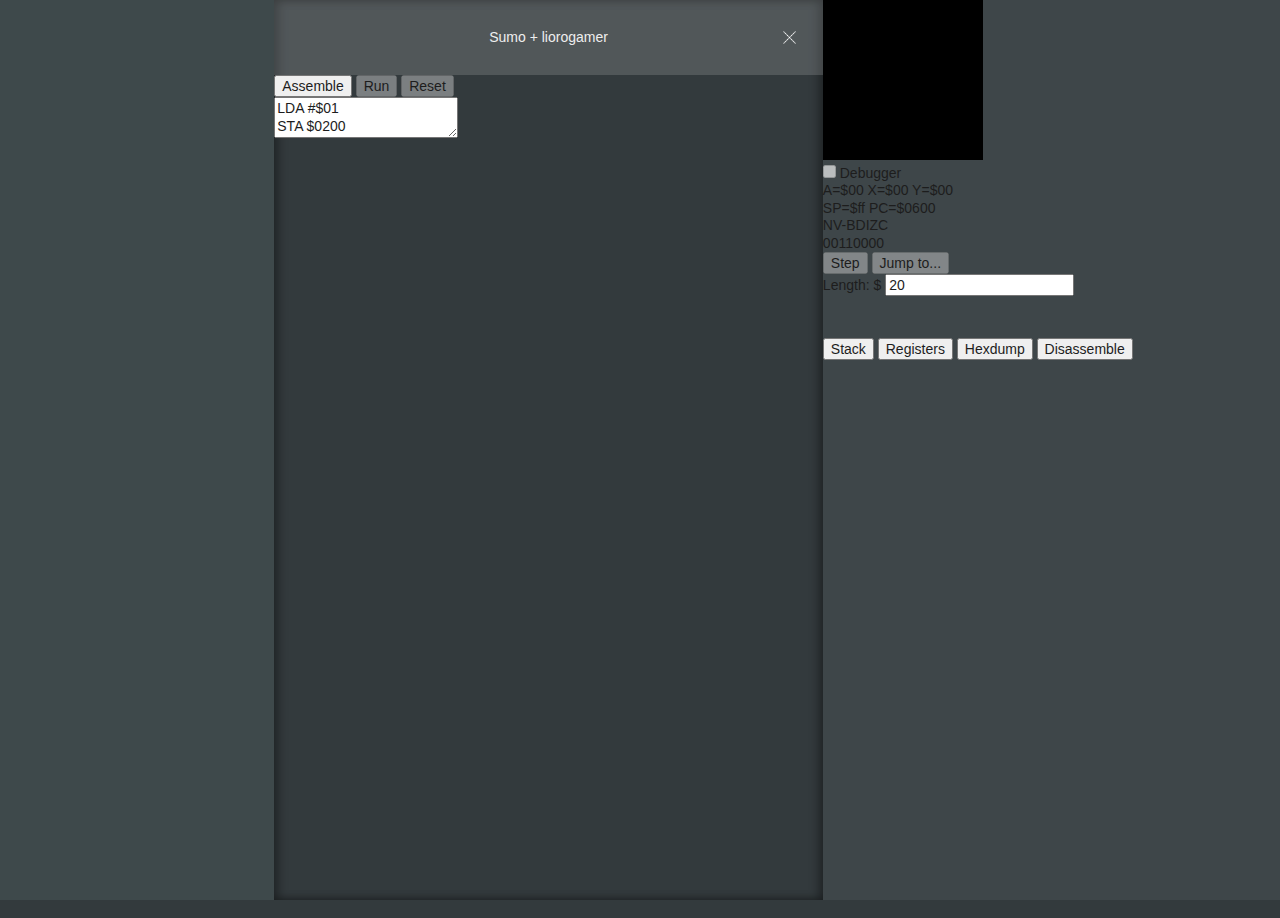
==== frontend/index.html @ 8f251aba "stack default length 20" ====
<!DOCTYPE html>
<html lang="en">
	<head>
		<title>HackRPI 2015</title>
		<meta name="viewport" content="width=device-width, initial-scale=1.0, user-scalable=no">
        
<!--

        <script type="text/javascript" src="codemirror/codemirror.js"></script>
        <link rel="stylesheet" type="text/css" href="codemirror/codemirror.css">
-->
        <!--Default CSS-->
<!--
        <link rel="stylesheet" href="js/styles.css">
        <link rel="stylesheet" href="js/style.css">
        <link rel="stylesheet" href="js/pygment_trac.css">
-->

        
<!--
        <script type="text/javascript" src="codemirror/mode/javascript/javascript.js"></script>
        <link rel="stylesheet" type="text/css" href="codemirror/theme/material.css">
-->
		<!-- Styles -->
        <link href="ss/main.css" rel="stylesheet">
	</head>
	<body>
		<div class="full-container widget">
			<section class="folder panel"></section>
			<section class="code panel">
				<div class="file-title">
					<h1 class="file-name">Sumo + liorogamer</h1>
					<img class="exit" src="images/icons/delete.png"></img>
				</div>
				<div class="buttons">
                    <input type="button" value="Assemble" class="assembleButton" />
                    <input type="button" value="Run" class="runButton" />
                    <input type="button" value="Reset" class="resetButton" />
                  </div>
					<textarea class="code1">
LDA #$01
STA $0200
LDA #$05
STA $0201
LDA #$08
STA $0202
					</textarea>
					<!-- <div class="lines">
						<ul class="line-container">
							<li class="line">1</li>
						</ul>
					</div>
					<div class="code-text">
						<textarea id="code6502" onkeypress="auto_grow(this, event)"></textarea>
					</div> -->
			</section>
			<section class="display panel">
			    <div class="widget">
                  <canvas class="screen" width="160" height="160"></canvas>

                  <div class="debugger">
                    <input type="checkbox" class="debug" name="debug" />
                    <label for="debug">Debugger</label>
                    <div class="minidebugger"></div>
                    <div class="buttons">
                      <input type="button" value="Step" class="stepButton" />
                      <input type="button" value="Jump to..." class="gotoButton" />
                    </div>
                  </div>

                  <div class="monitorControls">
<!--
                    <label for="monitoring">Monitor</label>
                    <input type="checkbox" class="monitoring" name="monitoring" />

                    <label for="start">Start: $</label>
                    <input type="text" value="0" class="start" name="start" />
-->
                    <label for="length">Length: $</label>
                    <input type="text" value="20" class="length" name="length" />
                  </div>

                  <div class="monitor"><pre><code></code></pre></div>
                  <div class="messages"><pre><code></code></pre></div>

                  
    
                <div class="buttons">
                  <input type="button" value="Stack" class="displayStackButton"> <!-- Print stack to Console -->
                  <input type="button" value="Registers" class="displayRegistersButton"> <!-- Print registers to Console -->
                  <input type="button" value="Hexdump" class="displayHexdumpButton"> <!-- Print hexdump to Console -->
                  <input type="button" value="Disassemble" class="displayDisassembleButton"> <!-- Print diassembled program to console -->
                </div>
            </div>
			</section>
        </div>
		<script type="text/javascript" src="js/jquery.min.js"></script>
		<script type="text/javascript" src="js/highlighter.js"></script>
		<script type="text/javascript">
			// var myCodeMirror = CodeMirror($('#code-data'));
			// var editor = CodeMirror.fromTextArea($('#code6502'), {
			//     lineNumbers: true
//			//   });
//			$(document).ready(function() {
//				var editor = CodeMirror.fromTextArea($('#code6502')[0], {
//					height: "100%",
//					path: "codemirror/js/",
//					theme: "material",
//					textWrapping: true,
//					lineNumbers: true
//				});
//			});
		</script>

		// <script type="text/javascript">
		// 	var lineNumber = 2;

		// 	function addLine() {
		// 		$('.line-container').append('<li class="line">' + lineNumber + '</li>');
		// 		console.log(lineNumber);
		// 		lineNumber++;
	 //        }

		// 	function auto_grow(element, event) {
	 //            element.style.height = "5px";
	 //            element.style.height = (element.scrollHeight + 20) + "px";
	 //            console.log(event.keyCode);
	 //            if (event.keyCode == 13) {
	 //            	addLine();
	 //            }
	 //        }
  //       </script>
           
            <script src="https://ajax.googleapis.com/ajax/libs/jquery/1.7.2/jquery.min.js"></script>
            <script src="js/es5-shim.js"></script>
            <script src="js/assembler.js"></script>

	</body>
</html>
---- frontend/js/styles.css ----
@import url(https://fonts.googleapis.com/css?family=Lato:300italic,700italic,300,700);

body {
  padding:50px;
  font:14px/1.5 Lato, "Helvetica Neue", Helvetica, Arial, sans-serif;
}

h1, h2, h3, h4, h5, h6 {
  color:#222;
  margin:0 0 20px;
}

p, ul, ol, table, pre, dl {
  margin:0 0 20px;
}

h1, h2, h3 {
  line-height:1.1;
}

h1 {
  font-size:28px;
}

h2 {
  color:#393939;
}

h3, h4, h5, h6 {
  color:#494949;
}

a, a code {
  color:#33f;
  font-weight:400;
  text-decoration:none;
}

a small {
  font-size:11px;
  color:#777;
  margin-top:-0.6em;
  display:block;
}

.wrapper {
  width:860px;
  margin:0 auto;
}

blockquote {
  border-left:1px solid #e5e5e5;
  margin:0;
  padding:0 0 0 20px;
  font-style:italic;
}

code, pre {
  font-family:Monaco, Bitstream Vera Sans Mono, Lucida Console, Terminal;
  color:#333;
  font-size:12px;
}

pre {
  padding:8px 15px;
  background: #f8f8f8;
  border-radius:5px;
  border:1px solid #e5e5e5;
  overflow-x: auto;
}

table {
  width:100%;
  border-collapse:collapse;
}

th, td {
  text-align:left;
  padding:5px 10px;
  border-bottom:1px solid #e5e5e5;
}

dt {
  color:#444;
  font-weight:700;
}

th {
  color:#444;
}

img {
  max-width:100%;
}

header {
  width:270px;
  float:left;
  position:fixed;
}

section {
  width:600px;
  float:right;
  padding-bottom:50px;
}

small {
  font-size:11px;
}

hr {
  border:0;
  background:#e5e5e5;
  height:1px;
  margin:0 0 20px;
}

footer {
  width:270px;
  float:left;
  position:fixed;
  bottom:50px;
}

@media print, screen and (max-width: 960px) {
  
  div.wrapper {
    width:auto;
    margin:0;
  }
  
  header, section, footer {
    float:none;
    position:static;
    width:auto;
  }
  
  header {
    padding-right:320px;
  }
  
  section {
    border:1px solid #e5e5e5;
    border-width:1px 0;
    padding:20px 0;
    margin:0 0 20px;
  }
  
  header a small {
    display:inline;
  }
  
  header ul {
    position:absolute;
    right:50px;
    top:52px;
  }
}

@media print, screen and (max-width: 720px) {
  body {
    word-wrap:break-word;
  }
  
  header {
    padding:0;
  }
  
  header ul, header p.view {
    position:static;
  }
  
  pre, code {
    word-wrap:normal;
  }
}

@media print, screen and (max-width: 480px) {
  body {
    padding:15px;
  }
  
  header ul {
    display:none;
  }
}

@media print {
  body {
    padding:0.4in;
    font-size:12pt;
    color:#444;
  }
}
---- frontend/js/style.css ----
.widget {
  width: 600px;
  margin: 30px auto;
  font-size: 12px;
  line-height: 1.5;
}

.buttons {
  margin: 8px 0;
}

.start, .length {
  width: 50px;
}

.widget pre {
  margin: 0;
  padding: 0;
  background: inherit;
  border: none;
}

.code {
  margin: 0 0 6px 0;
  padding: 6px;
  border: 1px solid black;
  width: 420px;
  height: 290px;
  font-family: monospace;
  overflow: auto;
  float: left;
}

.screen {
  float: right;
}

.debugger {
  border: 1px black solid;
  margin-top: 6px;
  padding: 3px;
  padding-top: 8px;
  height: 125px;
  width: 152px;
  text-align: center;
  float: right;
}

.minidebugger {
  margin: 0;
  margin-top: 6px;
  padding: 0;
  font-family: monospace;
  font-size: 11px;
}

.monitorControls {
  width: 587px;
  clear: both;
  margin-bottom: 10px;
  padding: 0;
}

.monitorControls input {
  margin-right: 0.5em;
}

.monitor {
  margin: 10px 0;
  padding: 6px;
  border: 1px solid #999;
  background-color: #ddd;
  width: 587px;
  height: 100px;
  overflow: auto;
  display: none;
}

.monitor-invalid {
  border: 1px inset #c00;
  padding: 2px 1px;
}

.messages {
  margin: 0;
  padding: 6px;
  border: 1px solid #999;
  background-color: #eee;
  overflow: auto;
  width: 587px;
  height: 100px;
  text-align: left;
  font-size: 12px;
  color: #444;
}
---- frontend/js/pygment_trac.css ----
.highlight  { background: #ffffff; }
.highlight .c { color: #999988; font-style: italic } /* Comment */
.highlight .err { color: #a61717; background-color: #e3d2d2 } /* Error */
.highlight .k { font-weight: bold } /* Keyword */
.highlight .o { font-weight: bold } /* Operator */
.highlight .cm { color: #999988; font-style: italic } /* Comment.Multiline */
.highlight .cp { color: #999999; font-weight: bold } /* Comment.Preproc */
.highlight .c1 { color: #999988; font-style: italic } /* Comment.Single */
.highlight .cs { color: #999999; font-weight: bold; font-style: italic } /* Comment.Special */
.highlight .gd { color: #000000; background-color: #ffdddd } /* Generic.Deleted */
.highlight .gd .x { color: #000000; background-color: #ffaaaa } /* Generic.Deleted.Specific */
.highlight .ge { font-style: italic } /* Generic.Emph */
.highlight .gr { color: #aa0000 } /* Generic.Error */
.highlight .gh { color: #999999 } /* Generic.Heading */
.highlight .gi { color: #000000; background-color: #ddffdd } /* Generic.Inserted */
.highlight .gi .x { color: #000000; background-color: #aaffaa } /* Generic.Inserted.Specific */
.highlight .go { color: #888888 } /* Generic.Output */
.highlight .gp { color: #555555 } /* Generic.Prompt */
.highlight .gs { font-weight: bold } /* Generic.Strong */
.highlight .gu { color: #800080; font-weight: bold; } /* Generic.Subheading */
.highlight .gt { color: #aa0000 } /* Generic.Traceback */
.highlight .kc { font-weight: bold } /* Keyword.Constant */
.highlight .kd { font-weight: bold } /* Keyword.Declaration */
.highlight .kn { font-weight: bold } /* Keyword.Namespace */
.highlight .kp { font-weight: bold } /* Keyword.Pseudo */
.highlight .kr { font-weight: bold } /* Keyword.Reserved */
.highlight .kt { color: #445588; font-weight: bold } /* Keyword.Type */
.highlight .m { color: #009999 } /* Literal.Number */
.highlight .s { color: #d14 } /* Literal.String */
.highlight .na { color: #008080 } /* Name.Attribute */
.highlight .nb { color: #0086B3 } /* Name.Builtin */
.highlight .nc { color: #445588; font-weight: bold } /* Name.Class */
.highlight .no { color: #008080 } /* Name.Constant */
.highlight .ni { color: #800080 } /* Name.Entity */
.highlight .ne { color: #990000; font-weight: bold } /* Name.Exception */
.highlight .nf { color: #990000; font-weight: bold } /* Name.Function */
.highlight .nn { color: #555555 } /* Name.Namespace */
.highlight .nt { color: #000080 } /* Name.Tag */
.highlight .nv { color: #008080 } /* Name.Variable */
.highlight .ow { font-weight: bold } /* Operator.Word */
.highlight .w { color: #bbbbbb } /* Text.Whitespace */
.highlight .mf { color: #009999 } /* Literal.Number.Float */
.highlight .mh { color: #009999 } /* Literal.Number.Hex */
.highlight .mi { color: #009999 } /* Literal.Number.Integer */
.highlight .mo { color: #009999 } /* Literal.Number.Oct */
.highlight .sb { color: #d14 } /* Literal.String.Backtick */
.highlight .sc { color: #d14 } /* Literal.String.Char */
.highlight .sd { color: #d14 } /* Literal.String.Doc */
.highlight .s2 { color: #d14 } /* Literal.String.Double */
.highlight .se { color: #d14 } /* Literal.String.Escape */
.highlight .sh { color: #d14 } /* Literal.String.Heredoc */
.highlight .si { color: #d14 } /* Literal.String.Interpol */
.highlight .sx { color: #d14 } /* Literal.String.Other */
.highlight .sr { color: #009926 } /* Literal.String.Regex */
.highlight .s1 { color: #d14 } /* Literal.String.Single */
.highlight .ss { color: #990073 } /* Literal.String.Symbol */
.highlight .bp { color: #999999 } /* Name.Builtin.Pseudo */
.highlight .vc { color: #008080 } /* Name.Variable.Class */
.highlight .vg { color: #008080 } /* Name.Variable.Global */
.highlight .vi { color: #008080 } /* Name.Variable.Instance */
.highlight .il { color: #009999 } /* Literal.Number.Integer.Long */

.type-csharp .highlight .k { color: #0000FF }
.type-csharp .highlight .kt { color: #0000FF }
.type-csharp .highlight .nf { color: #000000; font-weight: normal }
.type-csharp .highlight .nc { color: #2B91AF }
.type-csharp .highlight .nn { color: #000000 }
.type-csharp .highlight .s { color: #A31515 }
.type-csharp .highlight .sc { color: #A31515 }
---- frontend/codemirror/theme/material.css ----
/*

    Name:       material
    Author:     Michael Kaminsky (http://github.com/mkaminsky11)

    Original material color scheme by Mattia Astorino (https://github.com/equinusocio/material-theme)

*/

.cm-s-material {
  background-color: #333a3d;
  color: #eee;
  height: 100%;
}
.cm-s-material .CodeMirror-gutters {
  background: #373e41;
  color: #373e41;
  border: none;
}
.cm-s-material .CodeMirror-guttermarker, .cm-s-material .CodeMirror-guttermarker-subtle, .cm-s-material .CodeMirror-linenumber { color: #999; padding: 0px 15px; }
.cm-s-material .CodeMirror-cursor { border-left: 1px solid #fdfdfd; }
.cm-s-material div.CodeMirror-selected { background: rgba(255, 255, 255, 0.15); }
.cm-s-material.CodeMirror-focused div.CodeMirror-selected { background: rgba(255, 255, 255, 0.10); }
.cm-s-material .CodeMirror-line::selection, .cm-s-material .CodeMirror-line > span::selection, .cm-s-material .CodeMirror-line > span > span::selection { background: rgba(255, 255, 255, 0.10); }
.cm-s-material .CodeMirror-line::-moz-selection, .cm-s-material .CodeMirror-line > span::-moz-selection, .cm-s-material .CodeMirror-line > span > span::-moz-selection { background: rgba(255, 255, 255, 0.10); }

.cm-s-material .CodeMirror-activeline-background { background: rgba(0, 0, 0, 0); }
.cm-s-material .cm-keyword { color: #20b4d0; }
.cm-s-material .cm-operator { color: #e9eded; }
.cm-s-material .cm-variable-2 { color: #80CBC4; }
.cm-s-material .cm-variable-3 { color: #82B1FF; }
.cm-s-material .cm-builtin { color: #DECB6B; }
.cm-s-material .cm-atom { color: #ff5370; }`
.cm-s-material .cm-number { color: #ff5370; }
.cm-s-material .cm-def { color: rgba(233, 237, 237, 1); }
.cm-s-material .cm-error {
  color: rgba(255, 255, 255, 1.0);
  background-color: #ff5370;
}
.cm-s-material .cm-string { color: #C3E88D; }
.cm-s-material .cm-string-2 { color: #80CBC4; }
.cm-s-material .cm-comment { color: #546E7A; }
.cm-s-material .cm-variable { color: #eee; }
.cm-s-material .cm-tag { color: #80CBC4; }
.cm-s-material .cm-meta { color: #80CBC4; }
.cm-s-material .cm-attribute { color: #FFCB6B; }
.cm-s-material .cm-property { color: #80CBAE; }
.cm-s-material .cm-qualifier { color: #DECB6B; }
.cm-s-material .cm-variable-3 { color: #DECB6B; }
.cm-s-material .cm-tag { color: ff5370; }
.cm-s-material .CodeMirror-matchingbracket {
  text-decoration: underline;
  color: white !important;
}
---- frontend/ss/main.css ----
/*! normalize.css v3.0.2 | MIT License | git.io/normalize */
@import url(https://fonts.googleapis.com/css?family=Open+Sans:300,400,400italic|Raleway:400,300);
img, legend {
  border: 0; }

legend, td, th {
  padding: 0; }

html {
  font-family: sans-serif;
  -ms-text-size-adjust: 100%;
  -webkit-text-size-adjust: 100%; }

body {
  margin: 0; }

article, aside, details, figcaption, figure, footer, header, hgroup, main, menu, nav, section, summary {
  display: block; }

audio, canvas, progress, video {
  display: inline-block;
  vertical-align: baseline; }

audio:not([controls]) {
  display: none;
  height: 0; }

[hidden], template {
  display: none; }

a {
  background-color: transparent; }

a:active, a:hover {
  outline: 0; }

abbr[title] {
  border-bottom: 1px dotted; }

b, optgroup, strong {
  font-weight: 700; }

dfn {
  font-style: italic; }

h1 {
  font-size: 2em;
  margin: .67em 0; }

mark {
  background: #ff0;
  color: #000; }

small {
  font-size: 80%; }

sub, sup {
  font-size: 75%;
  line-height: 0;
  position: relative;
  vertical-align: baseline; }

sup {
  top: -.5em; }

sub {
  bottom: -.25em; }

svg:not(:root) {
  overflow: hidden; }

figure {
  margin: 1em 40px; }

hr {
  -moz-box-sizing: content-box;
  box-sizing: content-box;
  height: 0; }

pre, textarea {
  overflow: auto; }

code, kbd, pre, samp {
  font-family: monospace,monospace;
  font-size: 1em; }

button, input, optgroup, select, textarea {
  color: inherit;
  font: inherit;
  margin: 0; }

button {
  overflow: visible; }

button, select {
  text-transform: none; }

button, html input[type=button], input[type=reset], input[type=submit] {
  -webkit-appearance: button;
  cursor: pointer; }

button[disabled], html input[disabled] {
  cursor: default; }

button::-moz-focus-inner, input::-moz-focus-inner {
  border: 0;
  padding: 0; }

input {
  line-height: normal; }

input[type=checkbox], input[type=radio] {
  box-sizing: border-box;
  padding: 0; }

input[type=number]::-webkit-inner-spin-button, input[type=number]::-webkit-outer-spin-button {
  height: auto; }

input[type=search] {
  -webkit-appearance: textfield;
  -moz-box-sizing: content-box;
  -webkit-box-sizing: content-box;
  box-sizing: content-box; }

input[type=search]::-webkit-search-cancel-button, input[type=search]::-webkit-search-decoration {
  -webkit-appearance: none; }

fieldset {
  border: 1px solid silver;
  margin: 0 2px;
  padding: .35em .625em .75em; }

table {
  border-collapse: collapse;
  border-spacing: 0; }

html, body {
  width: 100%;
  height: 100%;
  min-height: 100%;
  margin: 0;
  height: 0;
  min-height: 100%;
  background-color: #333a3d;
  overflow: hidden; }

section {
  width: 100%;
  margin: 0;
  padding: 3.75em 0; }
  section header h1 {
    color: #fdfdfd;
    margin: 0 auto 0.1875em;
    font-family: "Source Sans Pro", "Consolas", sans-serif;
    font-size: 2.25em;
    text-align: center; }

html {
  font-size: 62.5%; }
  @media screen and (min-width: 33.75em) {
    html {
      font-size: 65%; } }
  @media screen and (min-width: 61.625em) {
    html {
      font-size: 70%; } }
  @media screen and (min-width: 75em) {
    html {
      font-size: 80; } }
  @media screen and (min-width: 100em) {
    html {
      font-size: 92.5%; } }

body {
  color: #1d1d1d;
  font-family: "Source Sans Pro", "Consolas", sans-serif;
  font-size: 1.25em;
  font-weight: 300;
  line-height: 1.25; }

h {
  font-size: 3em; }

h {
  font-size: 2.25em; }

h {
  font-size: 1.5em; }

h {
  font-size: 1.125em; }

h {
  font-size: 1em; }

h {
  font-size: 0.75em; }

h1, h2, h3, h4, h5, h6 {
  font-family: "Source Sans Pro", "Consolas", sans-serif;
  font-weight: 300;
  line-height: 1.25;
  margin: 0 0 0.625em;
  padding: 0; }

p {
  font-family: "Source Sans Pro", "Consolas", sans-serif;
  font-size: 1.125em;
  font-weight: 400;
  line-height: 1.8; }

a {
  color: #20b4d0;
  text-decoration: none;
  transition: color 175ms ease; }
  a:active, a:focus, a:hover {
    opacity: 0.8; }

button {
  width: 165px;
  height: 40px;
  color: #fdfdfd;
  background-color: #20b4d0;
  border: 0;
  border-radius: 1px;
  font-family: "Proxima Nova", "Open Sans", sans-serif;
  font-size: 0.875em;
  font-weight: 400;
  line-height: 40px;
  text-transform: uppercase;
  -webkit-transition: all 175ms ease;
  -moz-transition: all 175ms ease;
  -ms-transition: all 175ms ease;
  -o-transition: all 175ms ease;
  transition: all 175ms ease; }
  button:hover {
    background-color: #39a4ff; }

html {
  box-sizing: border-box; }

*, *::after, *::before {
  box-sizing: inherit; }

.container {
  width: 860px;
  max-width: 90%;
  margin-left: auto;
  margin-right: auto;
  margin: 0 auto; }
  .container::after {
    clear: both;
    content: "";
    display: table; }

.row {
  display: block; }
  .row::after {
    clear: both;
    content: "";
    display: table; }

/* Layout.scss */
div.full-container {
  width: 100%;
  height: 100%;
  min-height: 100%;
  margin: 0;
  height: 0; }

section.folder {
  background: #3e494b;
  float: left;
  display: block;
  margin-right: 0%;
  width: 21.42857%; }
  section.folder:last-child {
    margin-right: 0; }

section.code {
  background: #333a3d;
  float: left;
  display: block;
  margin-right: 0%;
  width: 42.85714%;
  -webkit-box-shadow: inset 5px 0px 10px 0px rgba(0, 0, 0, 0.33), inset -5px 0px 10px 0px rgba(0, 0, 0, 0.33);
  -moz-box-shadow: inset 5px 0px 10px 0px rgba(0, 0, 0, 0.33), inset -5px 0px 10px 0px rgba(0, 0, 0, 0.33);
  box-shadow: inset 5px 0px 10px 0px rgba(0, 0, 0, 0.33), inset -5px 0px 10px 0px rgba(0, 0, 0, 0.33); }
  section.code:last-child {
    margin-right: 0; }

section.display {
  background: #3e4649;
  float: left;
  display: block;
  margin-right: 0%;
  width: 35.71429%; }
  section.display:last-child {
    margin-right: 0; }

section.panel {
  height: 100%;
  margin: 0;
  padding: 0; }

/* Code Panel */
section.code div.file-title {
  width: 100%;
  height: 75px;
  margin: 0;
  padding: 0;
  background: rgba(255, 255, 255, 0.15); }
  section.code div.file-title .file-name {
    color: #eee;
    font-size: 1em;
    text-align: center;
    line-height: 75px; }
  section.code div.file-title img.exit {
    width: 17px;
    height: 17px;
    position: absolute;
    top: 29px;
    right: calc(35.7142857% + 25px); }
section.code div.code-data {
  width: 100%;
  height: calc(100% - 75px) !important;
  font-size: 1.125em;
  line-height: 1.8; }
section.code .CodeMirror-line {
  margin-left: 20px; }
section.code .CodeMirror-cursors {
  margin-left: 20px; }

/* Scrollbar */
::-webkit-scrollbar {
  width: 12px;
  margin-right: 10px; }

::-webkit-scrollbar-track {
  background: #3e4649; }

::-webkit-scrollbar-thumb {
  background: #596466; }

/*# sourceMappingURL=main.css.map */
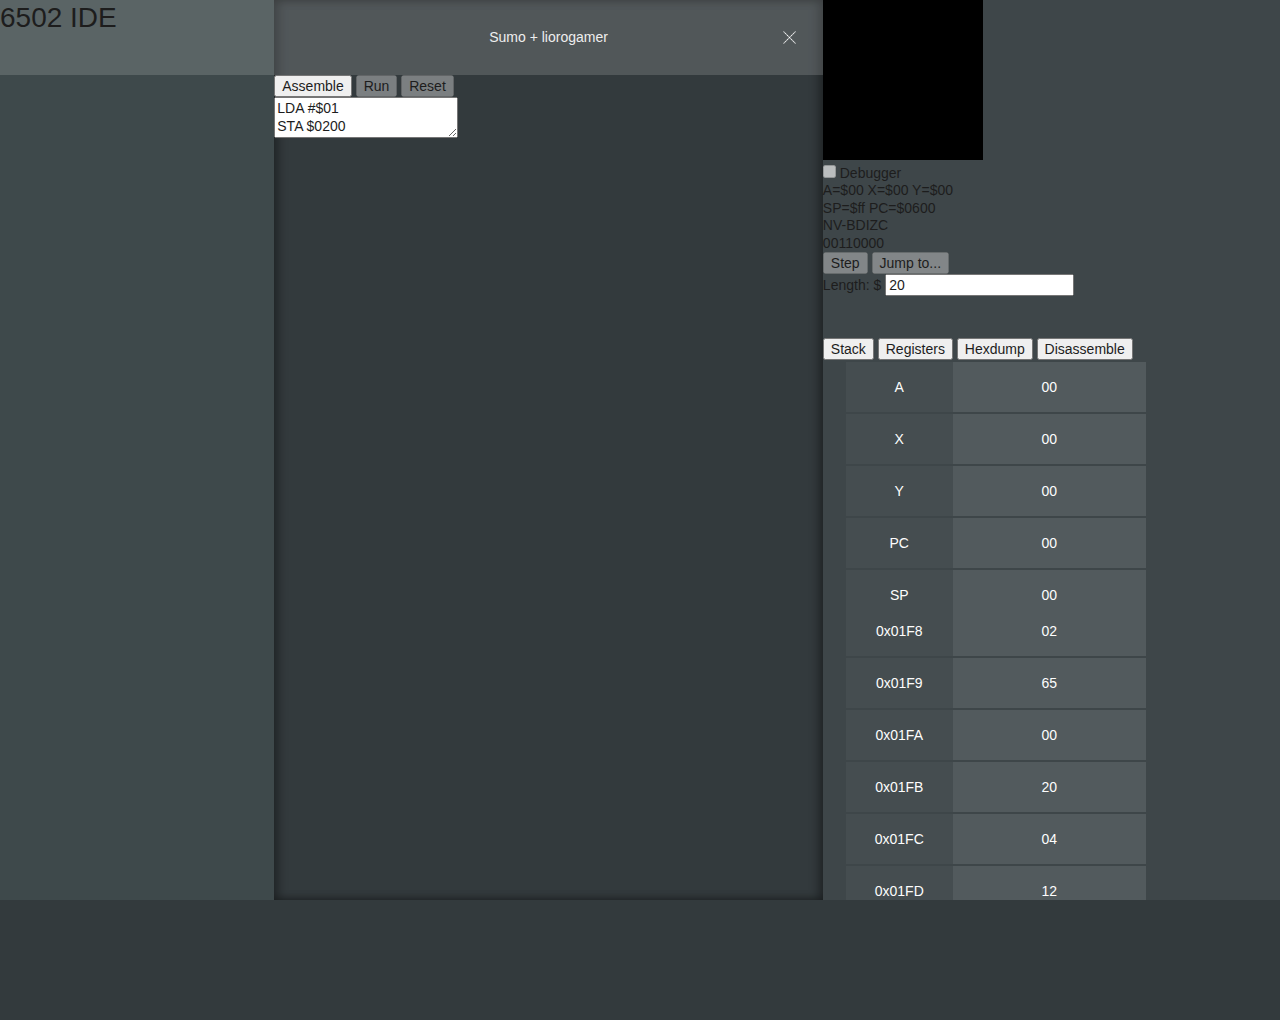
==== commit 0b24949e: "Stack + functionality" ====
--- a/frontend/index.html
+++ b/frontend/index.html
@@ -26,7 +26,11 @@
 	</head>
 	<body>
 		<div class="full-container widget">
-			<section class="folder panel"></section>
+			<section class="folder panel">
+				<div class="header">
+					<h1 class="title">6502 IDE</h1>
+				</div>
+			</section>
 			<section class="code panel">
 				<div class="file-title">
 					<h1 class="file-name">Sumo + liorogamer</h1>
@@ -92,6 +96,164 @@
                   <input type="button" value="Disassemble" class="displayDisassembleButton"> <!-- Print diassembled program to console -->
                 </div>
             </div>
+
+            <!-- JAY MO CODE -->
+            <div class="half">
+				<div class="registers">
+					<div class="frame">
+						<div class="address">A</div>
+						<div class="value">00</div>
+					</div>
+					<div class="frame">
+						<div class="address">X</div>
+						<div class="value">00</div>
+					</div>
+					<div class="frame">
+						<div class="address">Y</div>
+						<div class="value">00</div>
+					</div>
+					<div class="frame">
+						<div class="address">PC</div>
+						<div class="value">00</div>
+					</div>
+					<div class="frame">
+						<div class="address">SP</div>
+						<div class="value">00</div>
+					</div>
+				</div>
+			</div>
+					
+            <div class="half">
+				<div class="stack">
+					<div class="frame">
+						<div class="address">0x01FF</div>
+						<div class="value">01</div>
+					</div>
+					<div class="frame">
+						<div class="address">0x01FE</div>
+						<div class="value">08</div>
+					</div>
+					<div class="frame">
+						<div class="address">0x01FD</div>
+						<div class="value">12</div>
+					</div>
+					<div class="frame">
+						<div class="address">0x01FC</div>
+						<div class="value">04</div>
+					</div>
+					<div class="frame">
+						<div class="address">0x01FB</div>
+						<div class="value">20</div>
+					</div>
+					<div class="frame">
+						<div class="address">0x01FA</div>
+						<div class="value">00</div>
+					</div>
+					<div class="frame">
+						<div class="address">0x01F9</div>
+						<div class="value">65</div>
+					</div>
+					<div class="frame">
+						<div class="address">0x01F8</div>
+						<div class="value">02</div>
+					</div>
+					<div class="frame">
+						<div class="address sp">0x01F7 <img src="images/icons/forward.png"></div>
+						<div class="value">00</div>
+					</div>
+					<div class="frame">
+						<div class="address">0x01F6</div>
+						<div class="value">00</div>
+					</div>
+					<div class="frame">
+						<div class="address">0x01F5</div>
+						<div class="value">00</div>
+					</div>
+					<div class="frame">
+						<div class="address">0x01F4</div>
+						<div class="value">00</div>
+					</div>
+					<div class="frame">
+						<div class="address">0x01F3</div>
+						<div class="value">00</div>
+					</div>
+					<div class="frame">
+						<div class="address">0x01F2</div>
+						<div class="value">00</div>
+					</div>
+					<div class="frame">
+						<div class="address">0x01F1</div>
+						<div class="value">00</div>
+					</div>
+					<div class="frame">
+						<div class="address">0x01F0</div>
+						<div class="value">00</div>
+					</div>
+					<div class="frame">
+						<div class="address">0x01EF</div>
+						<div class="value">00</div>
+					</div>
+					<div class="frame">
+						<div class="address">0x01EE</div>
+						<div class="value">00</div>
+					</div>
+					<div class="frame">
+						<div class="address">0x01ED</div>
+						<div class="value">00</div>
+					</div>
+					<div class="frame">
+						<div class="address">0x01EC</div>
+						<div class="value">00</div>
+					</div>
+					<div class="frame">
+						<div class="address">0x01EB</div>
+						<div class="value">00</div>
+					</div>
+					<div class="frame">
+						<div class="address">0x01EA</div>
+						<div class="value">00</div>
+					</div>
+					<div class="frame">
+						<div class="address">0x01E9</div>
+						<div class="value">00</div>
+					</div>
+					<div class="frame">
+						<div class="address">0x01E8</div>
+						<div class="value">00</div>
+					</div>
+					<div class="frame">
+						<div class="address">0x01E7</div>
+						<div class="value">00</div>
+					</div>
+					<div class="frame">
+						<div class="address">0x01E6</div>
+						<div class="value">00</div>
+					</div>
+					<div class="frame">
+						<div class="address">0x01E5</div>
+						<div class="value">00</div>
+					</div>
+					<div class="frame">
+						<div class="address">0x01E4</div>
+						<div class="value">00</div>
+					</div>
+					<div class="frame">
+						<div class="address">0x01E3</div>
+						<div class="value">00</div>
+					</div>
+					<div class="frame">
+						<div class="address">0x01E2</div>
+						<div class="value">00</div>
+					</div>
+					<div class="frame">
+						<div class="address">0x01E1</div>
+						<div class="value">00</div>
+					</div>
+					<div class="frame">
+						<div class="address">0x01E0</div>
+						<div class="value">00</div>
+					</div>
+				</div>
 			</section>
         </div>
 		<script type="text/javascript" src="js/jquery.min.js"></script>
--- a/frontend/ss/main.css
+++ b/frontend/ss/main.css
@@ -330,6 +330,84 @@
 section.code .CodeMirror-cursors {
   margin-left: 20px; }
 
+/* File System */
+section.folder div.header {
+  width: 100%;
+  height: 75px;
+  margin: 0;
+  padding: 0;
+  background: rgba(255, 255, 255, 0.15); }
+
+.stack {
+  min-width: 250px;
+  width: 80%;
+  max-width: 300px;
+  height: 400px;
+  max-height: 70%;
+  margin: 0 5%;
+  display: flex;
+  flex-direction: column-reverse;
+  overflow-y: scroll; }
+  .stack .frame {
+    width: 100%;
+    height: 50px;
+    line-height: 50px;
+    margin-top: 2px;
+    color: #fdfdfd;
+    text-align: center;
+    background: rgba(255, 255, 255, 0.04); }
+    .stack .frame .address {
+      float: left;
+      display: block;
+      margin-right: 0%;
+      width: 35.71429%; }
+      .stack .frame .address:last-child {
+        margin-right: 0; }
+      .stack .frame .address.sp {
+        background: #20b4d0; }
+        .stack .frame .address.sp img {
+          display: inline-block;
+          height: 20px;
+          vertical-align: middle;
+          margin: 0 0 0 -7px; }
+    .stack .frame .value {
+      float: left;
+      display: block;
+      margin-right: 0%;
+      width: 64.28571%;
+      background: rgba(255, 255, 255, 0.075); }
+      .stack .frame .value:last-child {
+        margin-right: 0; }
+
+.registers {
+  min-width: 250px;
+  width: 80%;
+  max-width: 300px;
+  margin: 0 5%; }
+  .registers .frame {
+    width: 100%;
+    height: 50px;
+    line-height: 50px;
+    margin-top: 2px;
+    color: #fdfdfd;
+    text-align: center;
+    background: rgba(255, 255, 255, 0.04); }
+    .registers .frame .address {
+      float: left;
+      display: block;
+      margin-right: 0%;
+      width: 35.71429%; }
+      .registers .frame .address:last-child {
+        margin-right: 0; }
+    .registers .frame .value {
+      float: left;
+      display: block;
+      margin-right: 0%;
+      width: 64.28571%;
+      background: rgba(255, 255, 255, 0.075); }
+      .registers .frame .value:last-child {
+        margin-right: 0; }
+
 /* Scrollbar */
 ::-webkit-scrollbar {
   width: 12px;
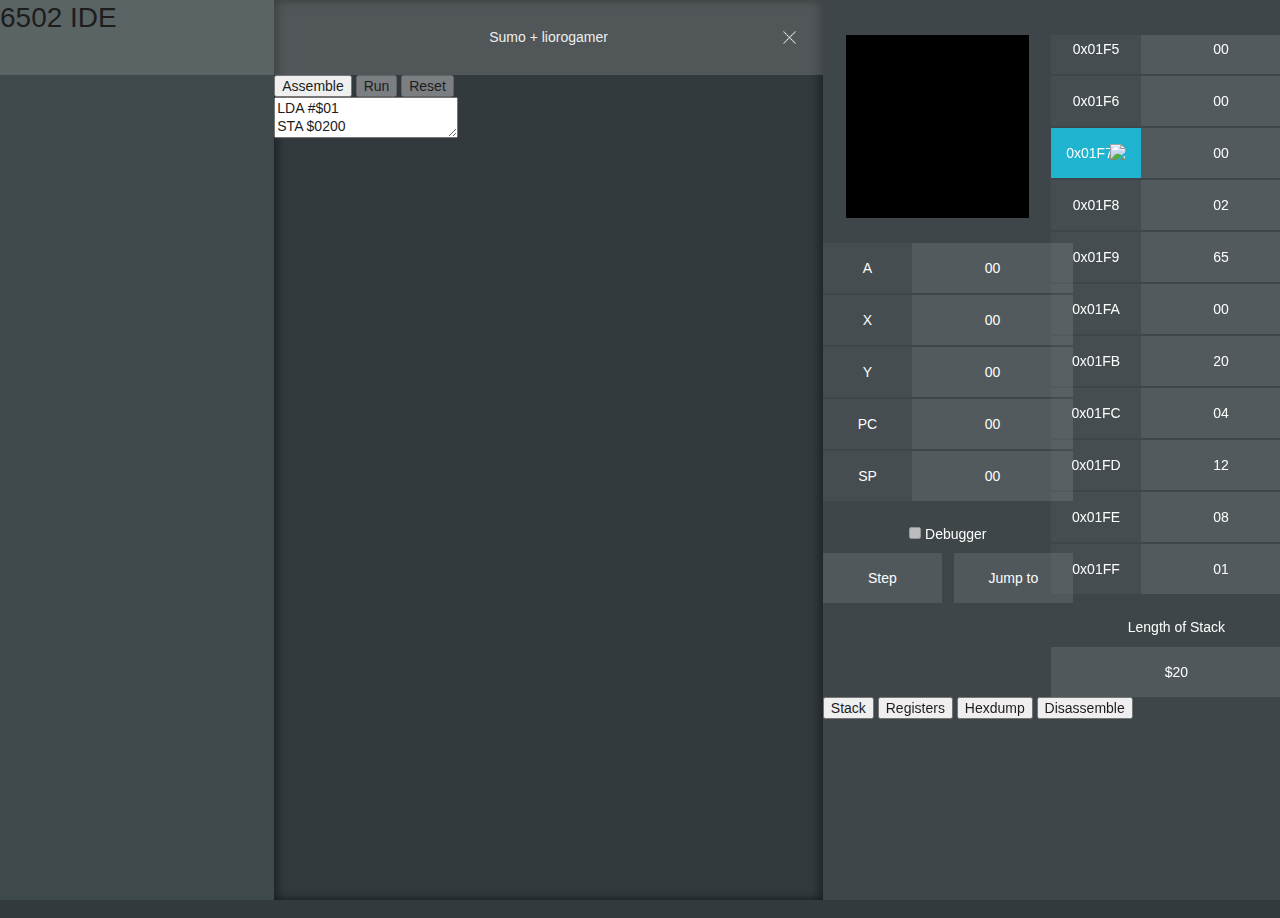
==== commit 920e92ef: "Style Debugger and Stack length" ====
--- a/frontend/index.html
+++ b/frontend/index.html
@@ -60,29 +60,163 @@
 			</section>
 			<section class="display panel">
 			    <div class="widget">
-                  <canvas class="screen" width="160" height="160"></canvas>
-
-                  <div class="debugger">
-                    <input type="checkbox" class="debug" name="debug" />
-                    <label for="debug">Debugger</label>
-                    <div class="minidebugger"></div>
-                    <div class="buttons">
-                      <input type="button" value="Step" class="stepButton" />
-                      <input type="button" value="Jump to..." class="gotoButton" />
-                    </div>
-                  </div>
-
-                  <div class="monitorControls">
-<!--
-                    <label for="monitoring">Monitor</label>
-                    <input type="checkbox" class="monitoring" name="monitoring" />
-
-                    <label for="start">Start: $</label>
-                    <input type="text" value="0" class="start" name="start" />
--->
-                    <label for="length">Length: $</label>
-                    <input type="text" value="20" class="length" name="length" />
-                  </div>
+                  	<div class="top-square">
+			            <div class="half">
+			                <canvas class="screen"></canvas>
+							<div class="registers">
+								<div class="frame">
+									<div class="address">A</div>
+									<div class="value">00</div>
+								</div>
+								<div class="frame">
+									<div class="address">X</div>
+									<div class="value">00</div>
+								</div>
+								<div class="frame">
+									<div class="address">Y</div>
+									<div class="value">00</div>
+								</div>
+								<div class="frame">
+									<div class="address">PC</div>
+									<div class="value">00</div>
+								</div>
+								<div class="frame">
+									<div class="address">SP</div>
+									<div class="value">00</div>
+								</div>
+							</div>
+							
+							<div class="debugger">
+								<input type="checkbox" class="debug" name="debug" />
+								<label for="debug">Debugger</label>
+								<!-- <div class="minidebugger"></div> -->
+								<div class="buttons">
+									<input type="button" value="Step" class="stepButton" />
+									<input type="button" value="Jump to" class="gotoButton" />
+								</div>
+							</div>
+						</div>
+
+			            <div class="half">
+							<div class="stack">
+								<div class="frame">
+									<div class="address">0x01FF</div>
+									<div class="value">01</div>
+								</div>
+								<div class="frame">
+									<div class="address">0x01FE</div>
+									<div class="value">08</div>
+								</div>
+								<div class="frame">
+									<div class="address">0x01FD</div>
+									<div class="value">12</div>
+								</div>
+								<div class="frame">
+									<div class="address">0x01FC</div>
+									<div class="value">04</div>
+								</div>
+								<div class="frame">
+									<div class="address">0x01FB</div>
+									<div class="value">20</div>
+								</div>
+								<div class="frame">
+									<div class="address">0x01FA</div>
+									<div class="value">00</div>
+								</div>
+								<div class="frame">
+									<div class="address">0x01F9</div>
+									<div class="value">65</div>
+								</div>
+								<div class="frame">
+									<div class="address">0x01F8</div>
+									<div class="value">02</div>
+								</div>
+								<div class="frame">
+									<div class="address sp">0x01F7 <img src="images/icons/forward.png"></div>
+									<div class="value">00</div>
+								</div>
+								<div class="frame">
+									<div class="address">0x01F6</div>
+									<div class="value">00</div>
+								</div>
+								<div class="frame">
+									<div class="address">0x01F5</div>
+									<div class="value">00</div>
+								</div>
+								<div class="frame">
+									<div class="address">0x01F4</div>
+									<div class="value">00</div>
+								</div>
+								<div class="frame">
+									<div class="address">0x01F3</div>
+									<div class="value">00</div>
+								</div>
+								<div class="frame">
+									<div class="address">0x01F2</div>
+									<div class="value">00</div>
+								</div>
+								<div class="frame">
+									<div class="address">0x01F1</div>
+									<div class="value">00</div>
+								</div>
+								<div class="frame">
+									<div class="address">0x01F0</div>
+									<div class="value">00</div>
+								</div>
+								<div class="frame">
+									<div class="address">0x01EF</div>
+									<div class="value">00</div>
+								</div>
+								<div class="frame">
+									<div class="address">0x01EE</div>
+									<div class="value">00</div>
+								</div>
+								<div class="frame">
+									<div class="address">0x01ED</div>
+									<div class="value">00</div>
+								</div>
+								<div class="frame">
+									<div class="address">0x01EC</div>
+									<div class="value">00</div>
+								</div>
+								<div class="frame">
+									<div class="address">0x01EB</div>
+									<div class="value">00</div>
+								</div>
+								<div class="frame">
+									<div class="address">0x01EA</div>
+									<div class="value">00</div>
+								</div>
+								<div class="frame">
+									<div class="address">0x01E9</div>
+									<div class="value">00</div>
+								</div>
+								<div class="frame">
+									<div class="address">0x01E8</div>
+									<div class="value">00</div>
+								</div>
+								<div class="frame">
+									<div class="address">0x01E7</div>
+									<div class="value">00</div>
+								</div>
+								<div class="frame">
+									<div class="address">0x01E6</div>
+									<div class="value">00</div>
+								</div>
+								<div class="frame">
+									<div class="address">0x01E5</div>
+									<div class="value">00</div>
+								</div>
+							</div>
+
+							<div class="monitorControls">
+								<label for="length">Length of Stack</label>
+								<input type="text" value="$20" class="length" name="length" />
+							</div>
+
+						</div>
+					</div>
+
 
                   <div class="monitor"><pre><code></code></pre></div>
                   <div class="messages"><pre><code></code></pre></div>
@@ -96,166 +230,7 @@
                   <input type="button" value="Disassemble" class="displayDisassembleButton"> <!-- Print diassembled program to console -->
                 </div>
             </div>
-
-            <!-- JAY MO CODE -->
-            <div class="half">
-				<div class="registers">
-					<div class="frame">
-						<div class="address">A</div>
-						<div class="value">00</div>
-					</div>
-					<div class="frame">
-						<div class="address">X</div>
-						<div class="value">00</div>
-					</div>
-					<div class="frame">
-						<div class="address">Y</div>
-						<div class="value">00</div>
-					</div>
-					<div class="frame">
-						<div class="address">PC</div>
-						<div class="value">00</div>
-					</div>
-					<div class="frame">
-						<div class="address">SP</div>
-						<div class="value">00</div>
-					</div>
-				</div>
-			</div>
-					
-            <div class="half">
-				<div class="stack">
-					<div class="frame">
-						<div class="address">0x01FF</div>
-						<div class="value">01</div>
-					</div>
-					<div class="frame">
-						<div class="address">0x01FE</div>
-						<div class="value">08</div>
-					</div>
-					<div class="frame">
-						<div class="address">0x01FD</div>
-						<div class="value">12</div>
-					</div>
-					<div class="frame">
-						<div class="address">0x01FC</div>
-						<div class="value">04</div>
-					</div>
-					<div class="frame">
-						<div class="address">0x01FB</div>
-						<div class="value">20</div>
-					</div>
-					<div class="frame">
-						<div class="address">0x01FA</div>
-						<div class="value">00</div>
-					</div>
-					<div class="frame">
-						<div class="address">0x01F9</div>
-						<div class="value">65</div>
-					</div>
-					<div class="frame">
-						<div class="address">0x01F8</div>
-						<div class="value">02</div>
-					</div>
-					<div class="frame">
-						<div class="address sp">0x01F7 <img src="images/icons/forward.png"></div>
-						<div class="value">00</div>
-					</div>
-					<div class="frame">
-						<div class="address">0x01F6</div>
-						<div class="value">00</div>
-					</div>
-					<div class="frame">
-						<div class="address">0x01F5</div>
-						<div class="value">00</div>
-					</div>
-					<div class="frame">
-						<div class="address">0x01F4</div>
-						<div class="value">00</div>
-					</div>
-					<div class="frame">
-						<div class="address">0x01F3</div>
-						<div class="value">00</div>
-					</div>
-					<div class="frame">
-						<div class="address">0x01F2</div>
-						<div class="value">00</div>
-					</div>
-					<div class="frame">
-						<div class="address">0x01F1</div>
-						<div class="value">00</div>
-					</div>
-					<div class="frame">
-						<div class="address">0x01F0</div>
-						<div class="value">00</div>
-					</div>
-					<div class="frame">
-						<div class="address">0x01EF</div>
-						<div class="value">00</div>
-					</div>
-					<div class="frame">
-						<div class="address">0x01EE</div>
-						<div class="value">00</div>
-					</div>
-					<div class="frame">
-						<div class="address">0x01ED</div>
-						<div class="value">00</div>
-					</div>
-					<div class="frame">
-						<div class="address">0x01EC</div>
-						<div class="value">00</div>
-					</div>
-					<div class="frame">
-						<div class="address">0x01EB</div>
-						<div class="value">00</div>
-					</div>
-					<div class="frame">
-						<div class="address">0x01EA</div>
-						<div class="value">00</div>
-					</div>
-					<div class="frame">
-						<div class="address">0x01E9</div>
-						<div class="value">00</div>
-					</div>
-					<div class="frame">
-						<div class="address">0x01E8</div>
-						<div class="value">00</div>
-					</div>
-					<div class="frame">
-						<div class="address">0x01E7</div>
-						<div class="value">00</div>
-					</div>
-					<div class="frame">
-						<div class="address">0x01E6</div>
-						<div class="value">00</div>
-					</div>
-					<div class="frame">
-						<div class="address">0x01E5</div>
-						<div class="value">00</div>
-					</div>
-					<div class="frame">
-						<div class="address">0x01E4</div>
-						<div class="value">00</div>
-					</div>
-					<div class="frame">
-						<div class="address">0x01E3</div>
-						<div class="value">00</div>
-					</div>
-					<div class="frame">
-						<div class="address">0x01E2</div>
-						<div class="value">00</div>
-					</div>
-					<div class="frame">
-						<div class="address">0x01E1</div>
-						<div class="value">00</div>
-					</div>
-					<div class="frame">
-						<div class="address">0x01E0</div>
-						<div class="value">00</div>
-					</div>
-				</div>
-			</section>
-        </div>
+		</section>
 		<script type="text/javascript" src="js/jquery.min.js"></script>
 		<script type="text/javascript" src="js/highlighter.js"></script>
 		<script type="text/javascript">
--- a/frontend/ss/main.css
+++ b/frontend/ss/main.css
@@ -338,13 +338,30 @@
   padding: 0;
   background: rgba(255, 255, 255, 0.15); }
 
+.half {
+  float: left;
+  display: block;
+  margin-right: 0%;
+  width: 50%; }
+  .half:last-child {
+    margin-right: 0; }
+
+.top-square {
+  padding-top: 35px; }
+
+canvas.screen {
+  display: block;
+  width: 14.2857143vw;
+  height: 14.2857143vw;
+  margin: 0 auto 25px; }
+
 .stack {
   min-width: 250px;
   width: 80%;
   max-width: 300px;
-  height: 400px;
+  height: 559px;
   max-height: 70%;
-  margin: 0 5%;
+  margin: 0 auto;
   display: flex;
   flex-direction: column-reverse;
   overflow-y: scroll; }
@@ -383,7 +400,7 @@
   min-width: 250px;
   width: 80%;
   max-width: 300px;
-  margin: 0 5%; }
+  margin: 0 auto; }
   .registers .frame {
     width: 100%;
     height: 50px;
@@ -408,6 +425,54 @@
       .registers .frame .value:last-child {
         margin-right: 0; }
 
+.monitorControls {
+  min-width: 250px;
+  width: 80%;
+  max-width: 300px;
+  margin: 25px auto 0;
+  color: #fdfdfd;
+  text-align: center; }
+  .monitorControls input {
+    width: 100%;
+    height: 50px;
+    margin: 10px auto 0;
+    padding: 12px 12px;
+    background: rgba(255, 255, 255, 0.1);
+    border: none;
+    border-radius: 0px;
+    outline: none;
+    text-align: center; }
+
+.debugger {
+  min-width: 250px;
+  width: 80%;
+  max-width: 300px;
+  margin: 25px auto 0;
+  color: #fdfdfd;
+  text-align: center; }
+  .debugger input[type="checkbox"] {
+    width: 12px;
+    height: 12px;
+    border: none;
+    border-radius: 0px;
+    outline: none;
+    background: rgba(255, 255, 255, 0.1); }
+  .debugger .buttons input:nth-child(1) {
+    float: left; }
+  .debugger .buttons input:nth-child(2) {
+    float: right; }
+  .debugger input[type="button"] {
+    display: inline-block;
+    width: calc(50% - 6px);
+    height: 50px;
+    margin: 10px 0;
+    padding: 12px 12px;
+    background: rgba(255, 255, 255, 0.1);
+    border: none;
+    border-radius: 0px;
+    outline: none;
+    text-align: center; }
+
 /* Scrollbar */
 ::-webkit-scrollbar {
   width: 12px;
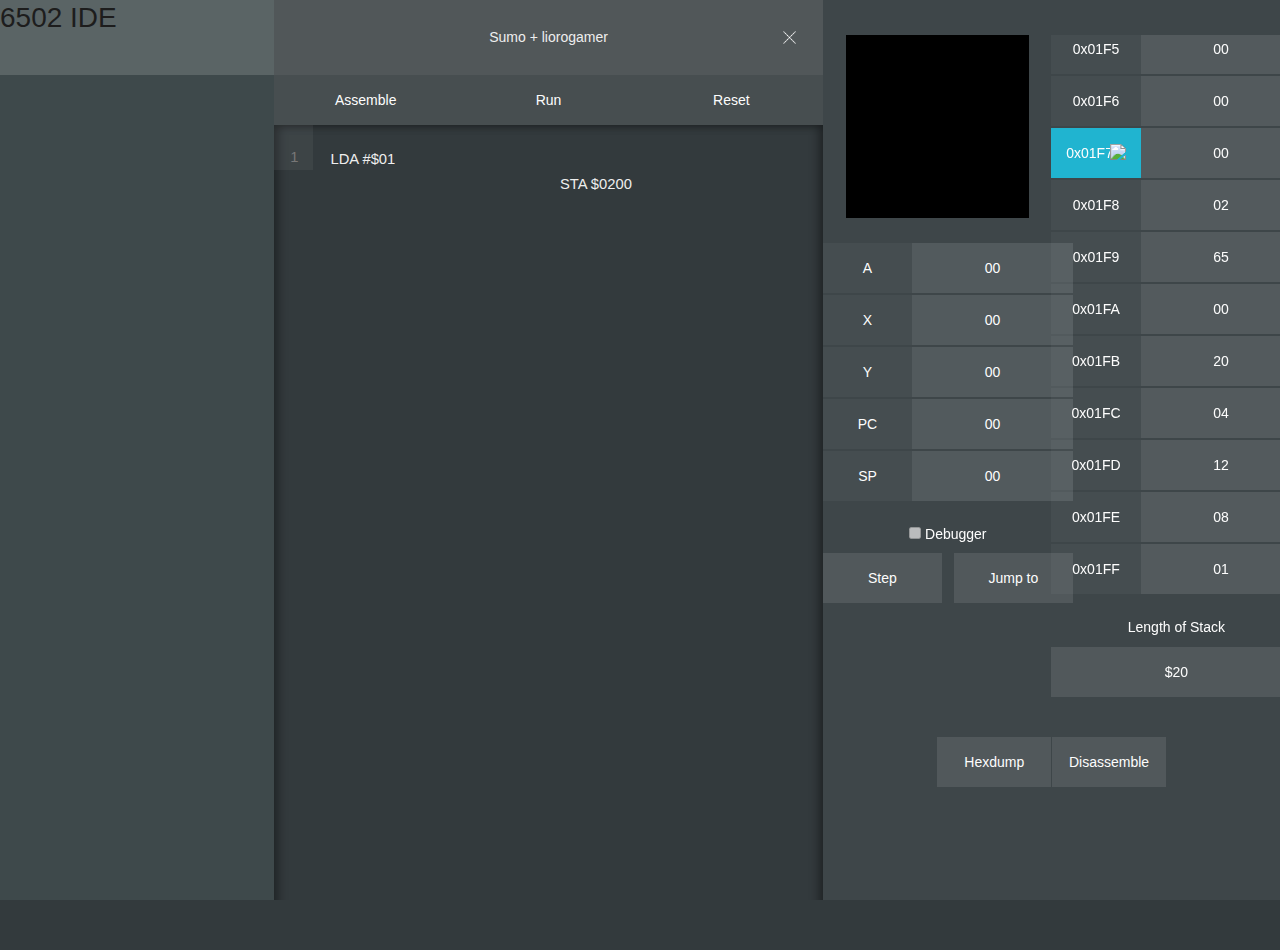
==== commit 9dc4cf2e: "Fixed buttons" ====
--- a/frontend/index.html
+++ b/frontend/index.html
@@ -41,22 +41,22 @@
                     <input type="button" value="Run" class="runButton" />
                     <input type="button" value="Reset" class="resetButton" />
                   </div>
-					<textarea class="code1">
-LDA #$01
-STA $0200
-LDA #$05
-STA $0201
-LDA #$08
-STA $0202
-					</textarea>
-					<!-- <div class="lines">
-						<ul class="line-container">
-							<li class="line">1</li>
-						</ul>
+					<div class="code-data">
+						<div class="lines">
+							<ul class="line-container">
+								<li class="line">1</li>
+							</ul>
+						</div>
+						<div class="code-text">
+							<textarea class="code1" onkeypress="auto_grow(this, event)">LDA #$01
+							STA $0200
+							LDA #$05
+							STA $0201
+							LDA #$08
+							STA $0202
+							</textarea>
+						</div>
 					</div>
-					<div class="code-text">
-						<textarea id="code6502" onkeypress="auto_grow(this, event)"></textarea>
-					</div> -->
 			</section>
 			<section class="display panel">
 			    <div class="widget">
@@ -211,24 +211,22 @@
 
 							<div class="monitorControls">
 								<label for="length">Length of Stack</label>
-								<input type="text" value="$20" class="length" name="length" />
-							</div>
-
-						</div>
+								<input type="text" value="$20" class="length" name="length">
+							</div>
+						</div>
+						<!--- halves close -->
+
 					</div>
-
+						<div class="buttons action-button-container">
+							<input class="button-offset"></input>
+							<!-- <input type="button" value="Stack" class="displayStackButton"> <!-- Print stack to Console --> 
+							<input type="button" value="Hexdump" class="displayHexdumpButton"> <!-- Print hexdump to Console -->
+							<!-- <input type="button" value="Registers" class="displayRegistersButton"> <!-- Print registers to Console --> 
+							<input type="button" value="Disassemble" class="displayDisassembleButton"> <!-- Print diassembled program to console -->
+		                </div>
 
                   <div class="monitor"><pre><code></code></pre></div>
                   <div class="messages"><pre><code></code></pre></div>
-
-                  
-    
-                <div class="buttons">
-                  <input type="button" value="Stack" class="displayStackButton"> <!-- Print stack to Console -->
-                  <input type="button" value="Registers" class="displayRegistersButton"> <!-- Print registers to Console -->
-                  <input type="button" value="Hexdump" class="displayHexdumpButton"> <!-- Print hexdump to Console -->
-                  <input type="button" value="Disassemble" class="displayDisassembleButton"> <!-- Print diassembled program to console -->
-                </div>
             </div>
 		</section>
 		<script type="text/javascript" src="js/jquery.min.js"></script>
@@ -249,28 +247,28 @@
 //			});
 		</script>
 
-		// <script type="text/javascript">
-		// 	var lineNumber = 2;
-
-		// 	function addLine() {
-		// 		$('.line-container').append('<li class="line">' + lineNumber + '</li>');
-		// 		console.log(lineNumber);
-		// 		lineNumber++;
-	 //        }
-
-		// 	function auto_grow(element, event) {
-	 //            element.style.height = "5px";
-	 //            element.style.height = (element.scrollHeight + 20) + "px";
-	 //            console.log(event.keyCode);
-	 //            if (event.keyCode == 13) {
-	 //            	addLine();
-	 //            }
-	 //        }
-  //       </script>
+		<script type="text/javascript">
+			var lineNumber = 2;
+
+			function addLine() {
+				$('.line-container').append('<li class="line">' + lineNumber + '</li>');
+				console.log(lineNumber);
+				lineNumber++;
+	        }
+
+			function auto_grow(element, event) {
+	            element.style.height = "5px";
+	            element.style.height = (element.scrollHeight + 20) + "px";
+	            console.log(event.keyCode);
+	            if (event.keyCode == 13) {
+	            	addLine();
+	            }
+	        }
+        </script>
            
-            <script src="https://ajax.googleapis.com/ajax/libs/jquery/1.7.2/jquery.min.js"></script>
-            <script src="js/es5-shim.js"></script>
-            <script src="js/assembler.js"></script>
+        <script src="https://ajax.googleapis.com/ajax/libs/jquery/1.7.2/jquery.min.js"></script>
+        <script src="js/es5-shim.js"></script>
+        <script src="js/assembler.js"></script>
 
 	</body>
 </html>--- a/frontend/ss/main.css
+++ b/frontend/ss/main.css
@@ -215,25 +215,24 @@
   a:active, a:focus, a:hover {
     opacity: 0.8; }
 
-button {
-  width: 165px;
-  height: 40px;
+button, .button, .monitorControls input, .debugger input[type="button"], .buttons input, .action-button-container input {
+  width: 250px;
+  height: 50px;
+  margin: 10px auto 0;
+  padding: 12px 12px;
+  background: rgba(255, 255, 255, 0.1);
   color: #fdfdfd;
-  background-color: #20b4d0;
-  border: 0;
-  border-radius: 1px;
-  font-family: "Proxima Nova", "Open Sans", sans-serif;
-  font-size: 0.875em;
-  font-weight: 400;
-  line-height: 40px;
-  text-transform: uppercase;
+  border: none;
+  border-radius: 0px;
+  outline: none;
+  text-align: center;
   -webkit-transition: all 175ms ease;
   -moz-transition: all 175ms ease;
   -ms-transition: all 175ms ease;
   -o-transition: all 175ms ease;
   transition: all 175ms ease; }
-  button:hover {
-    background-color: #39a4ff; }
+  button:hover, .button:hover, .monitorControls input:hover, .debugger input[type="button"]:hover, .buttons input:hover, .action-button-container input:hover {
+    background: rgba(255, 255, 255, 0.2); }
 
 html {
   box-sizing: border-box; }
@@ -281,10 +280,7 @@
   float: left;
   display: block;
   margin-right: 0%;
-  width: 42.85714%;
-  -webkit-box-shadow: inset 5px 0px 10px 0px rgba(0, 0, 0, 0.33), inset -5px 0px 10px 0px rgba(0, 0, 0, 0.33);
-  -moz-box-shadow: inset 5px 0px 10px 0px rgba(0, 0, 0, 0.33), inset -5px 0px 10px 0px rgba(0, 0, 0, 0.33);
-  box-shadow: inset 5px 0px 10px 0px rgba(0, 0, 0, 0.33), inset -5px 0px 10px 0px rgba(0, 0, 0, 0.33); }
+  width: 42.85714%; }
   section.code:last-child {
     margin-right: 0; }
 
@@ -329,6 +325,52 @@
   margin-left: 20px; }
 section.code .CodeMirror-cursors {
   margin-left: 20px; }
+section.code div.code-data {
+  width: 100%;
+  height: calc(100% - 75px) !important;
+  overflow-y: scroll;
+  -webkit-box-shadow: inset 5px 0px 10px 0px rgba(0, 0, 0, 0.33), inset -5px 0px 10px 0px rgba(0, 0, 0, 0.33);
+  -moz-box-shadow: inset 5px 0px 10px 0px rgba(0, 0, 0, 0.33), inset -5px 0px 10px 0px rgba(0, 0, 0, 0.33);
+  box-shadow: inset 5px 0px 10px 0px rgba(0, 0, 0, 0.33), inset -5px 0px 10px 0px rgba(0, 0, 0, 0.33); }
+  section.code div.code-data ul.line-container {
+    float: left;
+    display: block;
+    margin-right: 0%;
+    width: 7.14286%;
+    min-height: calc(100% - 75px);
+    list-style: none;
+    color: #777;
+    margin: 0;
+    padding: 20px 15px 0 0;
+    background-color: rgba(255, 255, 255, 0.05);
+    text-align: right; }
+    section.code div.code-data ul.line-container:last-child {
+      margin-right: 0; }
+    section.code div.code-data ul.line-container li {
+      margin: 0;
+      padding: 0;
+      font-size: 0.9375em;
+      line-height: 1.7; }
+section.code div.code-text {
+  float: left;
+  display: block;
+  margin-right: 0%;
+  width: 92.85714%;
+  padding: 20px 0 0 15px; }
+  section.code div.code-text:last-child {
+    margin-right: 0; }
+  section.code div.code-text textarea.code1 {
+    width: 100%;
+    height: 100%;
+    background: none;
+    color: #eee;
+    line-height: 1.7;
+    border: none;
+    outline: none;
+    text-align: left;
+    font-size: 0.9375em;
+    overflow: hidden;
+    resize: none; }
 
 /* File System */
 section.folder div.header {
@@ -433,15 +475,7 @@
   color: #fdfdfd;
   text-align: center; }
   .monitorControls input {
-    width: 100%;
-    height: 50px;
-    margin: 10px auto 0;
-    padding: 12px 12px;
-    background: rgba(255, 255, 255, 0.1);
-    border: none;
-    border-radius: 0px;
-    outline: none;
-    text-align: center; }
+    width: 100%; }
 
 .debugger {
   min-width: 250px;
@@ -463,23 +497,48 @@
     float: right; }
   .debugger input[type="button"] {
     display: inline-block;
-    width: calc(50% - 6px);
-    height: 50px;
-    margin: 10px 0;
-    padding: 12px 12px;
-    background: rgba(255, 255, 255, 0.1);
-    border: none;
-    border-radius: 0px;
-    outline: none;
-    text-align: center; }
+    width: calc(50% - 6px); }
+
+.buttons input {
+  float: left;
+  display: block;
+  margin-right: 0%;
+  width: 33.33333%;
+  margin: 0; }
+  .buttons input:last-child {
+    margin-right: 0; }
+
+.action-button-container {
+  position: relative;
+  top: 40px;
+  width: 100%;
+  margin: auto; }
+  .action-button-container .button-offset {
+    float: left;
+    display: block;
+    margin-right: 0%;
+    width: 25%;
+    opacity: 0;
+    cursor: default; }
+    .action-button-container .button-offset:last-child {
+      margin-right: 0; }
+  .action-button-container input {
+    float: left;
+    display: block;
+    margin-right: 0%;
+    width: 25%;
+    margin: 0 auto; }
+    .action-button-container input:last-child {
+      margin-right: 0; }
+    .action-button-container input:nth-child(3) {
+      border-left: 1px solid #3e4649; }
 
 /* Scrollbar */
 ::-webkit-scrollbar {
-  width: 12px;
-  margin-right: 10px; }
-
-::-webkit-scrollbar-track {
-  background: #3e4649; }
+  width: 15px; }
+
+.code::-webkit-scrollbar-track {
+  background: none; }
 
 ::-webkit-scrollbar-thumb {
   background: #596466; }
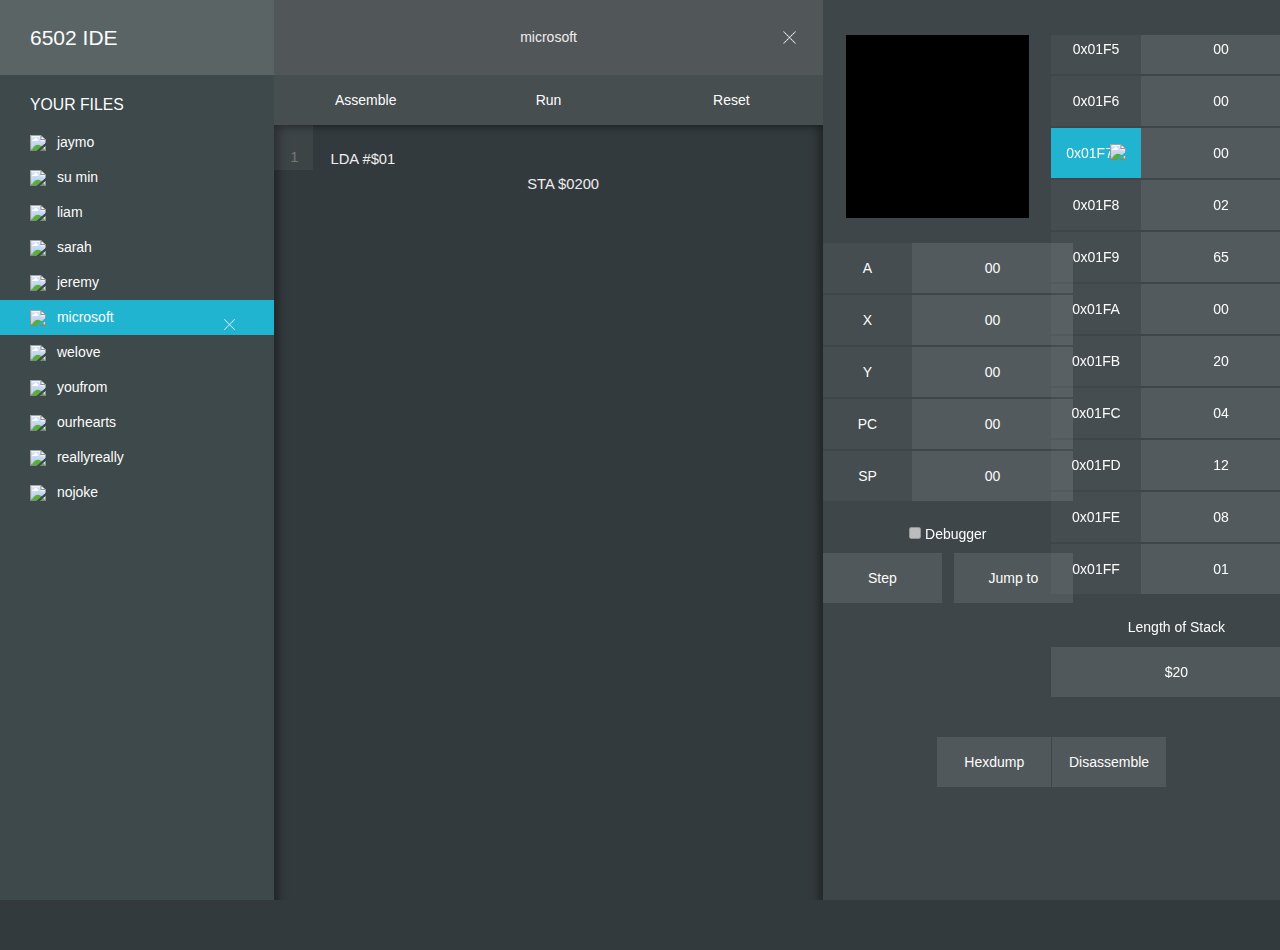
==== commit f0c231c3: "fix monitor" ====
--- a/frontend/index.html
+++ b/frontend/index.html
@@ -1,8 +1,10 @@
 <!DOCTYPE html>
 <html lang="en">
 	<head>
-		<title>HackRPI 2015</title>
+		<title>6502 IDE</title>
 		<meta name="viewport" content="width=device-width, initial-scale=1.0, user-scalable=no">
+		<link rel="icon" href="images/icons/favicon.ico" type="image/x-icon">
+		<link rel="shortcut icon" href="images/icons/favicon.ico" type="image/x-icon">
         
 <!--
 
@@ -10,11 +12,9 @@
         <link rel="stylesheet" type="text/css" href="codemirror/codemirror.css">
 -->
         <!--Default CSS-->
-<!--
-        <link rel="stylesheet" href="js/styles.css">
-        <link rel="stylesheet" href="js/style.css">
-        <link rel="stylesheet" href="js/pygment_trac.css">
--->
+<!--        <link rel="stylesheet" href="js/styles.css">-->
+<!--        <link rel="stylesheet" href="js/style.css">-->
+<!--        <link rel="stylesheet" href="js/pygment_trac.css">-->
 
         
 <!--
@@ -26,61 +26,258 @@
 	</head>
 	<body>
 		<div class="full-container widget">
+			<section class="folder panel" style="display:none">
+				<div class="header">
+					<h1 class="title">6502 IDE</h1>
+				</div>
+				<div class="files">
+					<h2 class="file-header">YOUR FILES</h2>
+					<ul class="your-files">
+						<li class="file"><a href="#"><img class="icon" src="images/icons/code.png"></img> jaymo</a></li>
+						<li class="file"><a href="#"><img class="icon" src="images/icons/code.png"></img> su min</a></li>
+						<li class="file"><a href="#"><img class="icon" src="images/icons/code.png"></img> liam</a></li>
+						<li class="file"><a href="#"><img class="icon" src="images/icons/code.png"></img> sarah</a></li>
+						<li class="file"><a href="#"><img class="icon" src="images/icons/code.png"></img> jeremy</a></li>
+						<li class="file active">
+							<a href="#">
+								<img class="icon" src="images/icons/code.png"></img> microsoft
+							</a>
+							<img class="icon delete" src="images/icons/delete.png">
+						</li>
+						<li class="file"><a href="#"><img class="icon" src="images/icons/code.png"></img> welove</a></li>
+						<li class="file"><a href="#"><img class="icon" src="images/icons/code.png"></img> youfrom</a></li>
+						<li class="file"><a href="#"><img class="icon" src="images/icons/code.png"></img> ourhearts</a></li>
+						<li class="file"><a href="#"><img class="icon" src="images/icons/code.png"></img> reallyreally</a></li>
+						<li class="file"><a href="#"><img class="icon" src="images/icons/code.png"></img> nojoke</a></li>
+					</ul>
+				</div>
+			</section>
 			<section class="folder panel">
 				<div class="header">
 					<h1 class="title">6502 IDE</h1>
 				</div>
+				<div class="files">
+					<h2 class="file-header">YOUR FILES</h2>
+					<ul class="your-files">
+						<li class="file"><a href="#"><img class="icon" src="images/icons/code.png"></img> jaymo</a></li>
+						<li class="file"><a href="#"><img class="icon" src="images/icons/code.png"></img> su min</a></li>
+						<li class="file"><a href="#"><img class="icon" src="images/icons/code.png"></img> liam</a></li>
+						<li class="file"><a href="#"><img class="icon" src="images/icons/code.png"></img> sarah</a></li>
+						<li class="file"><a href="#"><img class="icon" src="images/icons/code.png"></img> jeremy</a></li>
+						<li class="file active">
+							<a href="#">
+								<img class="icon" src="images/icons/code.png"></img> microsoft
+							</a>
+							<img class="icon delete" src="images/icons/delete.png">
+						</li>
+						<li class="file"><a href="#"><img class="icon" src="images/icons/code.png"></img> welove</a></li>
+						<li class="file"><a href="#"><img class="icon" src="images/icons/code.png"></img> youfrom</a></li>
+						<li class="file"><a href="#"><img class="icon" src="images/icons/code.png"></img> ourhearts</a></li>
+						<li class="file"><a href="#"><img class="icon" src="images/icons/code.png"></img> reallyreally</a></li>
+						<li class="file"><a href="#"><img class="icon" src="images/icons/code.png"></img> nojoke</a></li>
+					</ul>
+				</div>
 			</section>
 			<section class="code panel">
 				<div class="file-title">
-					<h1 class="file-name">Sumo + liorogamer</h1>
+					<h1 class="file-name">microsoft</h1>
 					<img class="exit" src="images/icons/delete.png"></img>
 				</div>
 				<div class="buttons">
-                    <input type="button" value="Assemble" class="assembleButton" />
-                    <input type="button" value="Run" class="runButton" />
-                    <input type="button" value="Reset" class="resetButton" />
-                  </div>
-					<div class="code-data">
-						<div class="lines">
-							<ul class="line-container">
-								<li class="line">1</li>
-							</ul>
-						</div>
-						<div class="code-text">
-							<textarea class="code1" onkeypress="auto_grow(this, event)">LDA #$01
-							STA $0200
-							LDA #$05
-							STA $0201
-							LDA #$08
-							STA $0202
-							</textarea>
-						</div>
+					<input type="button" value="Assemble" class="assembleButton" />
+					<input type="button" value="Run" class="runButton" />
+					<input type="button" value="Reset" class="resetButton" />
+				</div>
+				<div class="code-data">
+					<div class="lines">
+						<ul class="line-container">
+							<li class="line">1</li>
+						</ul>
 					</div>
+					<div class="code-text">
+						<textarea class="code1" onkeypress="auto_grow(this, event)">LDA #$01
+						STA $0200
+						LDA #$05
+						STA $0201
+						LDA #$08
+						STA $0202
+						</textarea>
+					</div>
+				</div>
+				<div class="console console-hidden">
+					<center>
+						<button id="closeConsoleButton" onclick="hideConsole()" style="width: 300px; margin: 75px auto;">Close Console</button>
+					</center>
+				</div>
+			</section>
+			<section class="display panel" style="color:white; padding-top:10px;display:none;">
+			    <div class="third">
+                    <p style="text-align:center">ADC</p>
+                    <p style="text-align:center">AND</p>
+                    <p style="text-align:center">ASL</p>
+                    <br>
+                    <p style="text-align:center">BCC</p>
+                    <p style="text-align:center">BCS</p>
+                    <p style="text-align:center">BEQ</p>
+                    <p style="text-align:center">BIT</p>
+                    <p style="text-align:center">BMI</p>
+                    <p style="text-align:center">BNE</p>
+                    <p style="text-align:center">BPL</p>
+                    <p style="text-align:center">BRK</p>
+                    <p style="text-align:center">BVC</p>
+                    <p style="text-align:center">BVS</p>
+                    <br>
+                    <p style="text-align:center">CLC</p>
+                    <p style="text-align:center">CLD</p>
+                    <p style="text-align:center">CLI</p>
+                    <p style="text-align:center">CLV</p>
+                    <p style="text-align:center">CMP</p>
+                    <p style="text-align:center">CPX</p>
+                    <p style="text-align:center">CPY</p>
+                    <br>
+                    <p style="text-align:center">DEC</p>
+                    <p style="text-align:center">DEX</p>
+                    <p style="text-align:center">DEY</p>
+                    <br>
+                    <p style="text-align:center">EOR</p>
+                    <br>
+                    <p style="text-align:center">INC</p>
+                    <p style="text-align:center">INX</p>
+                    <p style="text-align:center">INY</p>
+                    <br>
+                    <p style="text-align:center">JMP</p>
+                    <p style="text-align:center">JSR</p>
+                    <br>
+                    <p style="text-align:center">LDA</p>
+                    <p style="text-align:center">LDX</p>
+                    <p style="text-align:center">LDY</p>
+                    <p style="text-align:center">LSR</p>
+                    <br>
+                    <p style="text-align:center">NOP</p>
+                    <br>
+                    <p style="text-align:center">ORA</p>
+                    <br>
+                    <p style="text-align:center">PHA</p>
+                    <p style="text-align:center">PHP</p>
+                    <p style="text-align:center">PLA</p>
+                    <p style="text-align:center">PLP</p>
+                    <br>
+                    <p style="text-align:center">ROL</p>
+                    <p style="text-align:center">ROR</p>
+                    <p style="text-align:center">RTI</p>
+                    <p style="text-align:center">RTS</p>
+                    <br>
+                    <p style="text-align:center">SBC</p>
+                    <p style="text-align:center">SEC</p>
+                    <p style="text-align:center">SED</p>
+                    <p style="text-align:center">SEI</p>
+                    <p style="text-align:center">STA</p>
+                    <p style="text-align:center">STX</p>
+                    <p style="text-align:center">STY</p>
+                    <br>
+                    <p style="text-align:center">TAX</p>
+                    <p style="text-align:center">TAY</p>
+                    <p style="text-align:center">TSX</p>
+                    <p style="text-align:center">TXA</p>
+                    <p style="text-align:center">TXS</p>
+                    <p style="text-align:center">TYA</p>
+			    </div>
+			    <div class="two-thirds">
+                    <p style="text-align:center">Add Memory to Accumulator with Carry</p>
+
+                    <p style="text-align:center">"AND" Memory with Accumulator</p>
+                    <p style="text-align:center">Shift Left One Bit (Memory or Accumulator)</p>
+                    <br>
+                    <p style="text-align:center">Branch on Carry Clear</p>
+                    <p style="text-align:center">Branch on Carry Set</p>
+                    <p style="text-align:center">Branch on Result Zero</p>
+                    <p style="text-align:center">Test Bits in Memory with Accumulator</p>
+                    <p style="text-align:center">Branch on Result Minus</p>
+                    <p style="text-align:center">Branch on Result not Zero</p>
+                    <p style="text-align:center">Branch on Result Plus</p>
+                    <p style="text-align:center">Force Break</p>
+                    <p style="text-align:center">Branch on Overflow Clear</p>
+                    <p style="text-align:center">Branch on Overflow Set</p>
+                    <br>
+                    <p style="text-align:center">Clear Carry Flag</p>
+                    <p style="text-align:center">Clear Decimal Mode</p>
+                    <p style="text-align:center">Clear interrupt Disable Bit</p>
+                    <p style="text-align:center">Clear Overflow Flag</p>
+                    <p style="text-align:center">Compare Memory and Accumulator</p>
+                    <p style="text-align:center">Compare Memory and Index X</p>
+                    <p style="text-align:center">Compare Memory and Index Y</p>
+                    <br>
+                    <p style="text-align:center">Decrement Memory by One</p>
+                    <p style="text-align:center">Decrement Index X by One</p>
+                    <p style="text-align:center">Decrement Index Y by One</p>
+                    <br>
+                    <p style="text-align:center">"Exclusive-Or" Memory with Accumulator</p>
+                    <br>
+                    <p style="text-align:center">Increment Memory by One</p>
+                    <p style="text-align:center">Increment Index X by One</p>
+                    <p style="text-align:center">Increment Index Y by One</p>
+                    <br>
+                    <p style="text-align:center">Jump to New Location</p>
+                    <p style="text-align:center">Jump to New Location Saving Return Address</p>
+                    <br>
+                    <p style="text-align:center">Load Accumulator with Memory</p>
+                    <p style="text-align:center">Load Index X with Memory</p>
+                    <p style="text-align:center">Load Index Y with Memory</p>
+                    <p style="text-align:center">Shift Right One Bit (Memory or Accumulator)</p>
+                    <br>
+                    <p style="text-align:center">No Operation</p>
+                    <br>
+                    <p style="text-align:center">"OR" Memory with Accumulator</p>
+                    <br>
+                    <p style="text-align:center">Push Accumulator on Stack</p>
+                    <p style="text-align:center">Push Processor Status on Stack</p>
+                    <p style="text-align:center">Pull Accumulator from Stack</p>
+                    <p style="text-align:center">Pull Processor Status from Stack</p>
+                    <br>
+                    <p style="text-align:center">Rotate One Bit Left (Memory or Accumulator)</p>
+                    <p style="text-align:center">Rotate One Bit Right (Memory or Accumulator)</p>
+                    <p style="text-align:center">Return from Interrupt</p>
+                    <p style="text-align:center">Return from Subroutine</p>
+                    <br>
+                    <p style="text-align:center">Subtract Memory from Accumulator with Borrow</p>
+                    <p style="text-align:center">Set Carry Flag</p>
+                    <p style="text-align:center">Set Decimal Mode</p>
+                    <p style="text-align:center">Set Interrupt Disable Status</p>
+                    <p style="text-align:center">Store Accumulator in Memory</p>
+                    <p style="text-align:center">Store Index X in Memory</p>
+                    <p style="text-align:center">Store Index Y in Memory</p>
+                    <br>
+                    <p style="text-align:center">Transfer Accumulator to Index X</p>
+                    <p style="text-align:center">Transfer Accumulator to Index Y</p>
+                    <p style="text-align:center">Transfer Stack Pointer to Index X</p>
+                    <p style="text-align:center">Transfer Index X to Accumulator</p>
+                    <p style="text-align:center">Transfer Index X to Stack Pointer</p>
+                    <p style="text-align:center">Transfer Index Y to Accumulator</p>
+			    </div>
 			</section>
 			<section class="display panel">
 			    <div class="widget">
                   	<div class="top-square">
 			            <div class="half">
-			                <canvas class="screen"></canvas>
+			                <canvas class="screen" width="160" height="160"></canvas>
 							<div class="registers">
-								<div class="frame">
+								<div class="frame" id="register-a">
 									<div class="address">A</div>
 									<div class="value">00</div>
 								</div>
-								<div class="frame">
+								<div class="frame" id="register-x">
 									<div class="address">X</div>
 									<div class="value">00</div>
 								</div>
-								<div class="frame">
+								<div class="frame" id="register-y">
 									<div class="address">Y</div>
 									<div class="value">00</div>
 								</div>
-								<div class="frame">
+								<div class="frame" id="register-pc">
 									<div class="address">PC</div>
 									<div class="value">00</div>
 								</div>
-								<div class="frame">
+								<div class="frame" id="register-sp">
 									<div class="address">SP</div>
 									<div class="value">00</div>
 								</div>
@@ -220,9 +417,9 @@
 						<div class="buttons action-button-container">
 							<input class="button-offset"></input>
 							<!-- <input type="button" value="Stack" class="displayStackButton"> <!-- Print stack to Console --> 
-							<input type="button" value="Hexdump" class="displayHexdumpButton"> <!-- Print hexdump to Console -->
+							<input type="button" value="Hexdump" class="displayHexdumpButton" onclick="showConsole();"> <!-- Print hexdump to Console -->
 							<!-- <input type="button" value="Registers" class="displayRegistersButton"> <!-- Print registers to Console --> 
-							<input type="button" value="Disassemble" class="displayDisassembleButton"> <!-- Print diassembled program to console -->
+							<input type="button" value="Disassemble" class="displayDisassembleButton" onclick="showConsole();"> <!-- Print diassembled program to console -->
 		                </div>
 
                   <div class="monitor"><pre><code></code></pre></div>
@@ -265,10 +462,11 @@
 	            }
 	        }
         </script>
-           
+        
         <script src="https://ajax.googleapis.com/ajax/libs/jquery/1.7.2/jquery.min.js"></script>
         <script src="js/es5-shim.js"></script>
         <script src="js/assembler.js"></script>
+        <script type="text/javascript" src="js/console.js"></script>
 
 	</body>
 </html>--- a/frontend/ss/main.css
+++ b/frontend/ss/main.css
@@ -316,18 +316,15 @@
     position: absolute;
     top: 29px;
     right: calc(35.7142857% + 25px); }
-section.code div.code-data {
-  width: 100%;
-  height: calc(100% - 75px) !important;
-  font-size: 1.125em;
-  line-height: 1.8; }
 section.code .CodeMirror-line {
   margin-left: 20px; }
 section.code .CodeMirror-cursors {
   margin-left: 20px; }
 section.code div.code-data {
   width: 100%;
-  height: calc(100% - 75px) !important;
+  height: calc(100% - 75px);
+  font-size: 1.125em;
+  line-height: 1.8;
   overflow-y: scroll;
   -webkit-box-shadow: inset 5px 0px 10px 0px rgba(0, 0, 0, 0.33), inset -5px 0px 10px 0px rgba(0, 0, 0, 0.33);
   -moz-box-shadow: inset 5px 0px 10px 0px rgba(0, 0, 0, 0.33), inset -5px 0px 10px 0px rgba(0, 0, 0, 0.33);
@@ -373,12 +370,49 @@
     resize: none; }
 
 /* File System */
-section.folder div.header {
-  width: 100%;
-  height: 75px;
-  margin: 0;
-  padding: 0;
-  background: rgba(255, 255, 255, 0.15); }
+section.folder {
+  color: #fdfdfd; }
+  section.folder div.header {
+    width: 100%;
+    height: 75px;
+    margin: 0;
+    padding: 0;
+    background: rgba(255, 255, 255, 0.15); }
+    section.folder div.header h1.title {
+      font-size: 1.5em;
+      margin: 0 30px;
+      line-height: 75px; }
+  section.folder div.files {
+    width: 100%;
+    height: calc(100% - 75px);
+    margin: 0;
+    padding: 20px 0; }
+    section.folder div.files h2.file-header {
+      font-size: 1.125em;
+      margin-left: 30px; }
+    section.folder div.files ul.your-files {
+      list-style: none;
+      margin: 0;
+      padding: 0; }
+      section.folder div.files ul.your-files li.file {
+        font-size: 1em;
+        line-height: 2.5;
+        padding: 0 30px; }
+        section.folder div.files ul.your-files li.file a {
+          color: #fdfdfd;
+          text-decoration: none; }
+        section.folder div.files ul.your-files li.file img.icon {
+          width: 20px;
+          margin-right: 7px;
+          vertical-align: middle; }
+        section.folder div.files ul.your-files li.file img.delete {
+          position: relative;
+          top: 17px;
+          width: 15px;
+          height: 15px;
+          float: right; }
+        section.folder div.files ul.your-files li.file.active {
+          background: #20b4d0; }
 
 .half {
   float: left;
@@ -388,6 +422,22 @@
   .half:last-child {
     margin-right: 0; }
 
+.third {
+  float: left;
+  display: block;
+  margin-right: 0%;
+  width: 30%; }
+  .half:last-child {
+    margin-right: 0; }
+
+.two-thirds {
+  float: left;
+  display: block;
+  margin-right: 0%;
+  width: 70%; }
+  .half:last-child {
+    margin-right: 0; }
+
 .top-square {
   padding-top: 35px; }
 
@@ -395,7 +445,8 @@
   display: block;
   width: 14.2857143vw;
   height: 14.2857143vw;
-  margin: 0 auto 25px; }
+  margin: 0 auto 25px;
+}
 
 .stack {
   min-width: 250px;
@@ -504,7 +555,8 @@
   display: block;
   margin-right: 0%;
   width: 33.33333%;
-  margin: 0; }
+  margin: 0; 
+}
   .buttons input:last-child {
     margin-right: 0; }
 
@@ -533,6 +585,24 @@
     .action-button-container input:nth-child(3) {
       border-left: 1px solid #3e4649; }
 
+/* Console.scss */
+div.console-visible {
+  height: calc(65% - 75px) !important; }
+
+.console {
+  width: 100%;
+  height: 35%;
+  background: rgba(255, 255, 255, 0.15);
+  color: #fdfdfd;
+  padding: 50px 0;
+  overflow-y: scroll; }
+
+.console-show {
+  display: block; }
+
+.console-hidden {
+  display: none; }
+
 /* Scrollbar */
 ::-webkit-scrollbar {
   width: 15px; }
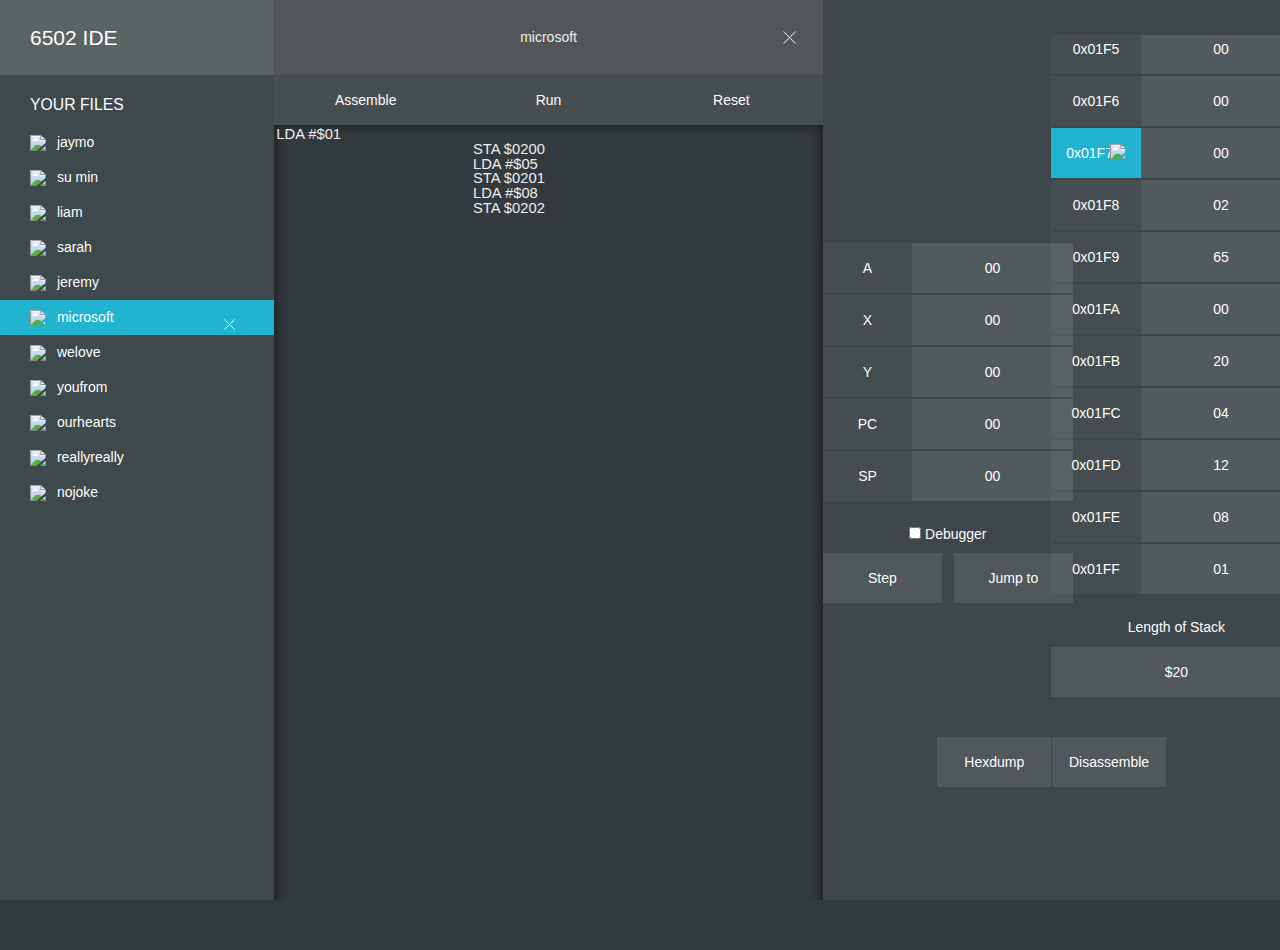
==== commit f5f98049: "Merge branch 'master' of https://github.com/nimus0108/6502" ====
--- a/frontend/index.html
+++ b/frontend/index.html
@@ -5,6 +5,8 @@
 		<meta name="viewport" content="width=device-width, initial-scale=1.0, user-scalable=no">
 		<link rel="icon" href="images/icons/favicon.ico" type="image/x-icon">
 		<link rel="shortcut icon" href="images/icons/favicon.ico" type="image/x-icon">
+
+		<link rel="stylesheet" type="text/css" href="js/jquery.linedtextarea.css">
         
 <!--
 
@@ -89,13 +91,8 @@
 					<input type="button" value="Reset" class="resetButton" />
 				</div>
 				<div class="code-data">
-					<div class="lines">
-						<ul class="line-container">
-							<li class="line">1</li>
-						</ul>
-					</div>
 					<div class="code-text">
-						<textarea class="code1" onkeypress="auto_grow(this, event)">LDA #$01
+						<textarea class="code1" id="code-textarea">LDA #$01
 						STA $0200
 						LDA #$05
 						STA $0201
@@ -427,7 +424,8 @@
             </div>
 		</section>
 		<script type="text/javascript" src="js/jquery.min.js"></script>
-		<script type="text/javascript" src="js/highlighter.js"></script>
+		<!-- <script type="text/javascript" src="js/highlighter.js"></script> -->
+		<script type="text/javascript" src="js/jquery.linedtextarea.js"></script>
 		<script type="text/javascript">
 			// var myCodeMirror = CodeMirror($('#code-data'));
 			// var editor = CodeMirror.fromTextArea($('#code6502'), {
@@ -445,25 +443,39 @@
 		</script>
 
 		<script type="text/javascript">
-			var lineNumber = 2;
-
-			function addLine() {
-				$('.line-container').append('<li class="line">' + lineNumber + '</li>');
-				console.log(lineNumber);
-				lineNumber++;
-	        }
-
-			function auto_grow(element, event) {
-	            element.style.height = "5px";
-	            element.style.height = (element.scrollHeight + 20) + "px";
-	            console.log(event.keyCode);
-	            if (event.keyCode == 13) {
-	            	addLine();
-	            }
-	        }
+		$( document ).ready(function() {
+			console.log( "ready!" );
+				$("#code-textarea").linedtextarea();	
+		});
+			// $(function() {
+			// });
+			// var lineNumber = 2;
+
+			// function countLines(theArea) {
+			// 	$('.line-container').innerHTML = "";
+			// 	for (var linenum = 1; linenum <= theArea.value.match(/\n/g).length + 1; linenum++) {
+			// 		console.log(linenum);
+			// 		$('.line-container').append('<li class="line">' + linenum+ '</li>');
+			// 	}
+			// }
+
+			// function addLine() {
+			// 	$('.line-container').append('<li class="line">' + lineNumber + '</li>');
+			// 	console.log(lineNumber);
+			// 	lineNumber++;
+	  //       }
+
+			// function auto_grow(element, event) {
+	  //           element.style.height = "5px";
+	  //           element.style.height = (element.scrollHeight + 20) + "px";
+	  //           console.log(event.keyCode);
+	  //           if (event.keyCode == 13) {
+	  //           	addLine();
+	  //           }
+	  //       }
         </script>
         
-        <script src="https://ajax.googleapis.com/ajax/libs/jquery/1.7.2/jquery.min.js"></script>
+        <!-- <script src="https://ajax.googleapis.com/ajax/libs/jquery/1.7.2/jquery.min.js"></script> -->
         <script src="js/es5-shim.js"></script>
         <script src="js/assembler.js"></script>
         <script type="text/javascript" src="js/console.js"></script>
--- a/frontend/ss/main.css
+++ b/frontend/ss/main.css
@@ -329,7 +329,16 @@
   -webkit-box-shadow: inset 5px 0px 10px 0px rgba(0, 0, 0, 0.33), inset -5px 0px 10px 0px rgba(0, 0, 0, 0.33);
   -moz-box-shadow: inset 5px 0px 10px 0px rgba(0, 0, 0, 0.33), inset -5px 0px 10px 0px rgba(0, 0, 0, 0.33);
   box-shadow: inset 5px 0px 10px 0px rgba(0, 0, 0, 0.33), inset -5px 0px 10px 0px rgba(0, 0, 0, 0.33); }
-  section.code div.code-data ul.line-container {
+  section.code div.code-data .linedwrap {
+    width: 100%;
+    height: 100%;
+    border: none; }
+    section.code div.code-data .linedwrap .codelines {
+      padding: 5px 0 0 0; }
+      section.code div.code-data .linedwrap .codelines .lineno {
+        padding-right: 0.1em;
+        font-size: 0.9375em; }
+  section.code div.code-data .lines {
     float: left;
     display: block;
     margin-right: 0%;
@@ -338,30 +347,30 @@
     list-style: none;
     color: #777;
     margin: 0;
-    padding: 20px 15px 0 0;
+    padding: 0px 15px 0 0;
     background-color: rgba(255, 255, 255, 0.05);
-    text-align: right; }
-    section.code div.code-data ul.line-container:last-child {
+    text-align: right;
+    border-right: none; }
+    section.code div.code-data .lines:last-child {
       margin-right: 0; }
-    section.code div.code-data ul.line-container li {
-      margin: 0;
-      padding: 0;
-      font-size: 0.9375em;
-      line-height: 1.7; }
 section.code div.code-text {
   float: left;
   display: block;
   margin-right: 0%;
   width: 92.85714%;
-  padding: 20px 0 0 15px; }
+  height: 100%;
+  margin: 0;
+  padding: 0; }
   section.code div.code-text:last-child {
     margin-right: 0; }
+  section.code div.code-text .lines, section.code div.code-text .linedtextarea {
+    height: 100%; }
   section.code div.code-text textarea.code1 {
     width: 100%;
     height: 100%;
     background: none;
     color: #eee;
-    line-height: 1.7;
+    line-height: 1;
     border: none;
     outline: none;
     text-align: left;
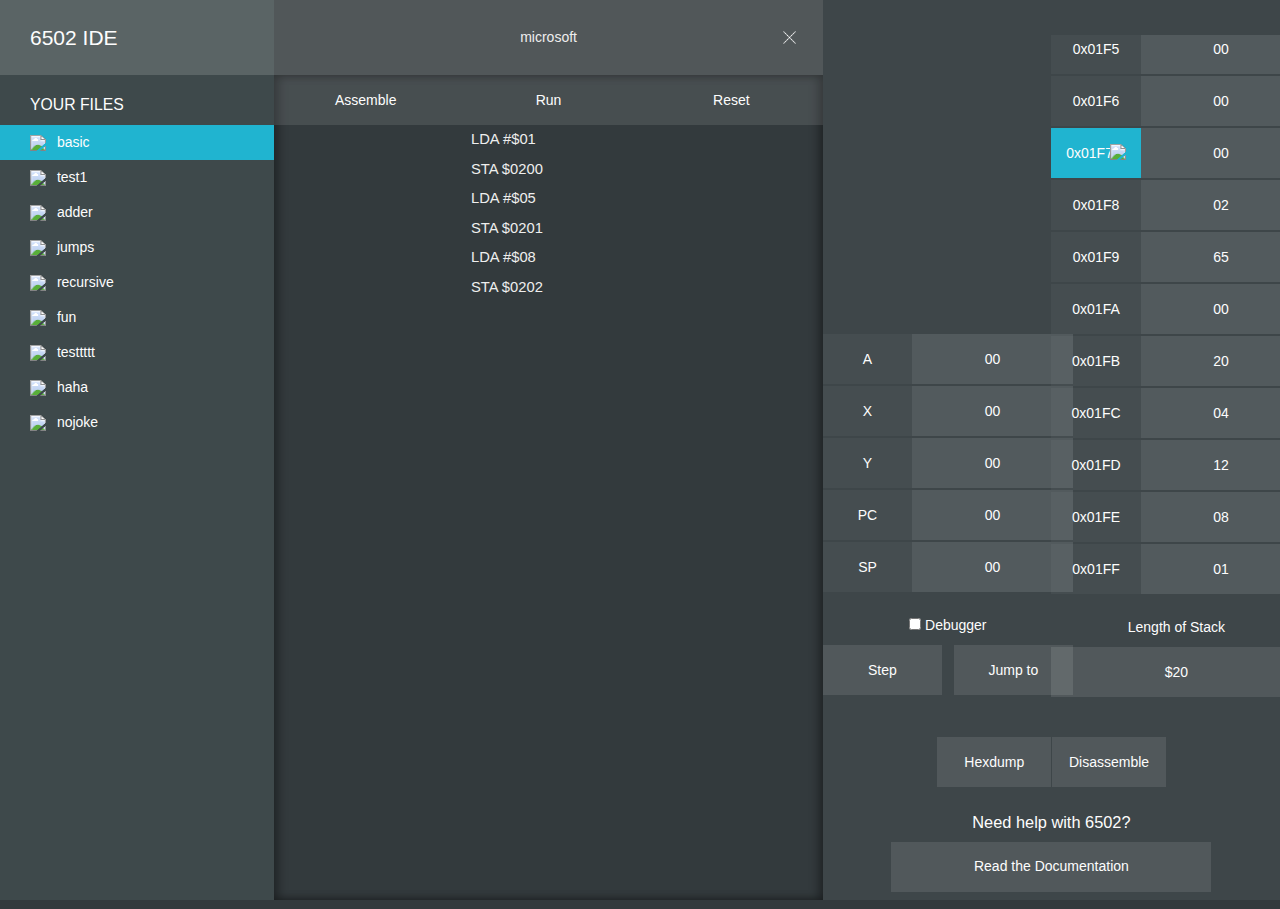
==== commit 03b06470: "Link documentation and display board" ====
--- a/frontend/index.html
+++ b/frontend/index.html
@@ -28,56 +28,44 @@
 	</head>
 	<body>
 		<div class="full-container widget">
-			<section class="folder panel" style="display:none">
-				<div class="header">
-					<h1 class="title">6502 IDE</h1>
-				</div>
-				<div class="files">
-					<h2 class="file-header">YOUR FILES</h2>
-					<ul class="your-files">
-						<li class="file"><a href="#"><img class="icon" src="images/icons/code.png"></img> jaymo</a></li>
-						<li class="file"><a href="#"><img class="icon" src="images/icons/code.png"></img> su min</a></li>
-						<li class="file"><a href="#"><img class="icon" src="images/icons/code.png"></img> liam</a></li>
-						<li class="file"><a href="#"><img class="icon" src="images/icons/code.png"></img> sarah</a></li>
-						<li class="file"><a href="#"><img class="icon" src="images/icons/code.png"></img> jeremy</a></li>
-						<li class="file active">
-							<a href="#">
-								<img class="icon" src="images/icons/code.png"></img> microsoft
-							</a>
-							<img class="icon delete" src="images/icons/delete.png">
-						</li>
-						<li class="file"><a href="#"><img class="icon" src="images/icons/code.png"></img> welove</a></li>
-						<li class="file"><a href="#"><img class="icon" src="images/icons/code.png"></img> youfrom</a></li>
-						<li class="file"><a href="#"><img class="icon" src="images/icons/code.png"></img> ourhearts</a></li>
-						<li class="file"><a href="#"><img class="icon" src="images/icons/code.png"></img> reallyreally</a></li>
-						<li class="file"><a href="#"><img class="icon" src="images/icons/code.png"></img> nojoke</a></li>
-					</ul>
-				</div>
-			</section>
 			<section class="folder panel">
 				<div class="header">
 					<h1 class="title">6502 IDE</h1>
 				</div>
 				<div class="files">
 					<h2 class="file-header">YOUR FILES</h2>
-					<ul class="your-files">
-						<li class="file"><a href="#"><img class="icon" src="images/icons/code.png"></img> jaymo</a></li>
-						<li class="file"><a href="#"><img class="icon" src="images/icons/code.png"></img> su min</a></li>
-						<li class="file"><a href="#"><img class="icon" src="images/icons/code.png"></img> liam</a></li>
-						<li class="file"><a href="#"><img class="icon" src="images/icons/code.png"></img> sarah</a></li>
-						<li class="file"><a href="#"><img class="icon" src="images/icons/code.png"></img> jeremy</a></li>
-						<li class="file active">
-							<a href="#">
-								<img class="icon" src="images/icons/code.png"></img> microsoft
-							</a>
-							<img class="icon delete" src="images/icons/delete.png">
-						</li>
-						<li class="file"><a href="#"><img class="icon" src="images/icons/code.png"></img> welove</a></li>
-						<li class="file"><a href="#"><img class="icon" src="images/icons/code.png"></img> youfrom</a></li>
-						<li class="file"><a href="#"><img class="icon" src="images/icons/code.png"></img> ourhearts</a></li>
-						<li class="file"><a href="#"><img class="icon" src="images/icons/code.png"></img> reallyreally</a></li>
-						<li class="file"><a href="#"><img class="icon" src="images/icons/code.png"></img> nojoke</a></li>
-					</ul>
+					<div id="user" class="user active" style="display:all;">
+						<ul class="your-files">
+							<li class="file active"><a href="#" onClick="displayFile('basic')"><img class="icon" src="images/icons/code.png"></img> basic</a></li>
+							<li class="file" onClick="displayFile('test1')"><a href="#"><img class="icon" src="images/icons/code.png"></img> test1</a></li>
+							<li class="file" onClick="displayFile('adder')"><a href="#"><img class="icon" src="images/icons/code.png"></img> adder</a></li>
+							<li class="file" onClick="displayFile('jumps')"><a href="#"><img class="icon" src="images/icons/code.png"></img> jumps</a></li>
+							<li class="file">
+								<a href="#" onClick="displayFile('recursive')">
+									<img class="icon" src="images/icons/code.png"></img> recursive
+								</a>
+							</li>
+							<li class="file"><a href="#" onClick="displayFile('fun')"><img class="icon" src="images/icons/code.png"></img> fun</a></li>
+							<li class="file"><a href="#" onClick="displayFile('testtttt')"><img class="icon" src="images/icons/code.png"></img> testtttt</a></li>
+							<li class="file"><a href="#" onClick="displayFile('haha')"><img class="icon" src="images/icons/code.png"></img> haha</a></li>
+							<li class="file"><a href="#" onClick="displayFile('nojoke')"><img class="icon" src="images/icons/code.png"></img> nojoke</a></li>
+						</ul>
+					</div>
+					
+					<div class="user inactive" style="display:none;">
+						<ul class="your-files">
+							<li class="file active"><a href="#" onClick="displayFile('advanced stuff')"><img class="icon" src="images/icons/code.png"></img> advanced stuff</a></li>
+							<li class="file"><a href="#" onClick="displayFile('intro')"><img class="icon" src="images/icons/code.png"></img> intro</a></li>
+							<li class="file">
+								<a href="#" onClick="displayFile('snake')">
+									<img class="icon" src="images/icons/code.png"></img> snake
+								</a>
+							</li>
+							<li class="file"><a onClick="displayFile('bathe')" href="#"><img class="icon" src="images/icons/code.png"></img> bathe</a></li>
+							<li class="file"><a onClick="displayFile('inthe')" href="#"><img class="icon" src="images/icons/code.png"></img> inthe</a></li>
+							<li class="file"><a onClick="displayFile('sun')" href="#"><img class="icon" src="images/icons/code.png"></img> sun</a></li>
+						</ul>
+					</div>
 				</div>
 			</section>
 			<section class="code panel">
@@ -92,7 +80,8 @@
 				</div>
 				<div class="code-data">
 					<div class="code-text">
-						<textarea class="code1" id="code-textarea">LDA #$01
+						<textarea class="code1" id="code-textarea">
+						LDA #$01
 						STA $0200
 						LDA #$05
 						STA $0201
@@ -107,12 +96,15 @@
 					</center>
 				</div>
 			</section>
-			<section class="display panel" style="color:white; padding-top:10px;display:none;">
+			<section class="display panel visible-none display-none" id="documentation" style="color:white; padding-top:10px;">
+				<div class="exit">
+					<a onclick="hideDocumentation()"><img src="images/icons/delete.png" width="33" height="33"></a>
+				</div>
 			    <div class="third">
                     <p style="text-align:center">ADC</p>
                     <p style="text-align:center">AND</p>
                     <p style="text-align:center">ASL</p>
-                    <br>
+                    <span style="display: block; height: 62px;"></span>
                     <p style="text-align:center">BCC</p>
                     <p style="text-align:center">BCS</p>
                     <p style="text-align:center">BEQ</p>
@@ -252,11 +244,11 @@
                     <p style="text-align:center">Transfer Index Y to Accumulator</p>
 			    </div>
 			</section>
-			<section class="display panel">
+			<section class="display panel" id="widgets">
 			    <div class="widget">
                   	<div class="top-square">
 			            <div class="half">
-			                <canvas class="screen" width="160" height="160"></canvas>
+			                <canvas class="screen" width="274" height="274"></canvas>
 							<div class="registers">
 								<div class="frame" id="register-a">
 									<div class="address">A</div>
@@ -411,13 +403,19 @@
 						<!--- halves close -->
 
 					</div>
-						<div class="buttons action-button-container">
-							<input class="button-offset"></input>
-							<!-- <input type="button" value="Stack" class="displayStackButton"> <!-- Print stack to Console --> 
-							<input type="button" value="Hexdump" class="displayHexdumpButton" onclick="showConsole();"> <!-- Print hexdump to Console -->
-							<!-- <input type="button" value="Registers" class="displayRegistersButton"> <!-- Print registers to Console --> 
-							<input type="button" value="Disassemble" class="displayDisassembleButton" onclick="showConsole();"> <!-- Print diassembled program to console -->
+					<div class="buttons action-button-container">
+						<input class="button-offset"></input>
+						<!-- <input type="button" value="Stack" class="displayStackButton"> <!-- Print stack to Console --> 
+						<input type="button" value="Hexdump" class="displayHexdumpButton" onclick="showConsole();"> <!-- Print hexdump to Console -->
+						<!-- <input type="button" value="Registers" class="displayRegistersButton"> <!-- Print registers to Console --> 
+						<input type="button" value="Disassemble" class="displayDisassembleButton" onclick="showConsole();"> <!-- Print diassembled program to console -->
+						<input class="button-offset"></input>
+
+		                <div class="documentation-buttons" onclick="showDocumentation()">
+		                	<h3>Need help with 6502?</h3>
+		                	<button>Read the Documentation</button>
 		                </div>
+	                </div>
 
                   <div class="monitor"><pre><code></code></pre></div>
                   <div class="messages"><pre><code></code></pre></div>
@@ -427,57 +425,37 @@
 		<!-- <script type="text/javascript" src="js/highlighter.js"></script> -->
 		<script type="text/javascript" src="js/jquery.linedtextarea.js"></script>
 		<script type="text/javascript">
-			// var myCodeMirror = CodeMirror($('#code-data'));
-			// var editor = CodeMirror.fromTextArea($('#code6502'), {
-			//     lineNumbers: true
-//			//   });
-//			$(document).ready(function() {
-//				var editor = CodeMirror.fromTextArea($('#code6502')[0], {
-//					height: "100%",
-//					path: "codemirror/js/",
-//					theme: "material",
-//					textWrapping: true,
-//					lineNumbers: true
-//				});
-//			});
-		</script>
-
-		<script type="text/javascript">
-		$( document ).ready(function() {
-			console.log( "ready!" );
+			$(document).ready(function() {
+				console.log("Code Panel initialized");
 				$("#code-textarea").linedtextarea();	
-		});
-			// $(function() {
-			// });
-			// var lineNumber = 2;
-
-			// function countLines(theArea) {
-			// 	$('.line-container').innerHTML = "";
-			// 	for (var linenum = 1; linenum <= theArea.value.match(/\n/g).length + 1; linenum++) {
-			// 		console.log(linenum);
-			// 		$('.line-container').append('<li class="line">' + linenum+ '</li>');
-			// 	}
-			// }
-
-			// function addLine() {
-			// 	$('.line-container').append('<li class="line">' + lineNumber + '</li>');
-			// 	console.log(lineNumber);
-			// 	lineNumber++;
-	  //       }
-
-			// function auto_grow(element, event) {
-	  //           element.style.height = "5px";
-	  //           element.style.height = (element.scrollHeight + 20) + "px";
-	  //           console.log(event.keyCode);
-	  //           if (event.keyCode == 13) {
-	  //           	addLine();
-	  //           }
-	  //       }
+			});
+        </script>
+        <script type="text/javascript">
+        	function showDocumentation() {
+        		setTimeout(function(){ 
+        			$('#widgets').addClass('display-none');
+        			$('#documentation').removeClass('visible-none');
+			    }, 175);  
+
+        		$('#widgets').addClass('visible-none');
+        		$('#documentation').removeClass('display-none');
+        	}
+
+        	function hideDocumentation() {
+        		setTimeout(function(){ 
+        			$('#documentation').addClass('display-none');
+        			$('#widgets').removeClass('visible-none');
+			    }, 175);  
+
+        		$('#documentation').addClass('visible-none');
+        		$('#widgets').removeClass('display-none');	
+        	}
         </script>
         
         <!-- <script src="https://ajax.googleapis.com/ajax/libs/jquery/1.7.2/jquery.min.js"></script> -->
         <script src="js/es5-shim.js"></script>
         <script src="js/assembler.js"></script>
+		<script src="js/filehandler.js"></script>
         <script type="text/javascript" src="js/console.js"></script>
 
 	</body>
--- a/frontend/ss/main.css
+++ b/frontend/ss/main.css
@@ -325,7 +325,7 @@
   height: calc(100% - 75px);
   font-size: 1.125em;
   line-height: 1.8;
-  overflow-y: scroll;
+  padding: 0;
   -webkit-box-shadow: inset 5px 0px 10px 0px rgba(0, 0, 0, 0.33), inset -5px 0px 10px 0px rgba(0, 0, 0, 0.33);
   -moz-box-shadow: inset 5px 0px 10px 0px rgba(0, 0, 0, 0.33), inset -5px 0px 10px 0px rgba(0, 0, 0, 0.33);
   box-shadow: inset 5px 0px 10px 0px rgba(0, 0, 0, 0.33), inset -5px 0px 10px 0px rgba(0, 0, 0, 0.33); }
@@ -337,12 +337,10 @@
       padding: 5px 0 0 0; }
       section.code div.code-data .linedwrap .codelines .lineno {
         padding-right: 0.1em;
-        font-size: 0.9375em; }
+        font-size: 0.9375em;
+        line-height: 2 !important; }
   section.code div.code-data .lines {
-    float: left;
-    display: block;
-    margin-right: 0%;
-    width: 7.14286%;
+    width: 66px !important;
     min-height: calc(100% - 75px);
     list-style: none;
     color: #777;
@@ -350,15 +348,13 @@
     padding: 0px 15px 0 0;
     background-color: rgba(255, 255, 255, 0.05);
     text-align: right;
-    border-right: none; }
-    section.code div.code-data .lines:last-child {
-      margin-right: 0; }
+    border-right: 17px solid #333a3d; }
 section.code div.code-text {
   float: left;
   display: block;
   margin-right: 0%;
-  width: 92.85714%;
-  height: 100%;
+  width: 100%;
+  height: calc(100% - 50px);
   margin: 0;
   padding: 0; }
   section.code div.code-text:last-child {
@@ -368,14 +364,16 @@
   section.code div.code-text textarea.code1 {
     width: 100%;
     height: 100%;
+    padding: 0;
     background: none;
     color: #eee;
-    line-height: 1;
+    line-height: 2 !important;
     border: none;
     outline: none;
     text-align: left;
     font-size: 0.9375em;
     overflow: hidden;
+    overflow-y: scroll;
     resize: none; }
 
 /* File System */
@@ -431,31 +429,56 @@
   .half:last-child {
     margin-right: 0; }
 
+.display-none {
+  display: none !important; }
+
+.visible-none {
+  opacity: 0; }
+
+#documentation {
+  padding-top: 50px !important;
+  overflow-y: scroll !important;
+  -webkit-transition: all 175ms ease;
+  -moz-transition: all 175ms ease;
+  -ms-transition: all 175ms ease;
+  -o-transition: all 175ms ease;
+  transition: all 175ms ease; }
+  #documentation img {
+    position: fixed;
+    top: 25px;
+    right: 40px; }
+
+#widgets {
+  -webkit-transition: all 175ms ease;
+  -moz-transition: all 175ms ease;
+  -ms-transition: all 175ms ease;
+  -o-transition: all 175ms ease;
+  transition: all 175ms ease; }
+
 .third {
   float: left;
   display: block;
   margin-right: 0%;
   width: 30%; }
-  .half:last-child {
-    margin-right: 0; }
+
+.half:last-child {
+  margin-right: 0; }
 
 .two-thirds {
   float: left;
   display: block;
   margin-right: 0%;
   width: 70%; }
-  .half:last-child {
-    margin-right: 0; }
+
+.half:last-child {
+  margin-right: 0; }
 
 .top-square {
   padding-top: 35px; }
 
 canvas.screen {
   display: block;
-  width: 14.2857143vw;
-  height: 14.2857143vw;
-  margin: 0 auto 25px;
-}
+  margin: 0 auto 25px; }
 
 .stack {
   min-width: 250px;
@@ -564,8 +587,7 @@
   display: block;
   margin-right: 0%;
   width: 33.33333%;
-  margin: 0; 
-}
+  margin: 0; }
   .buttons input:last-child {
     margin-right: 0; }
 
@@ -593,6 +615,16 @@
       margin-right: 0; }
     .action-button-container input:nth-child(3) {
       border-left: 1px solid #3e4649; }
+  .action-button-container .documentation-buttons {
+    position: relative;
+    top: 25px;
+    text-align: center;
+    color: #fdfdfd; }
+    .action-button-container .documentation-buttons h3 {
+      margin: 10px auto; }
+    .action-button-container .documentation-buttons button {
+      width: 320px;
+      margin: 0 auto; }
 
 /* Console.scss */
 div.console-visible {
